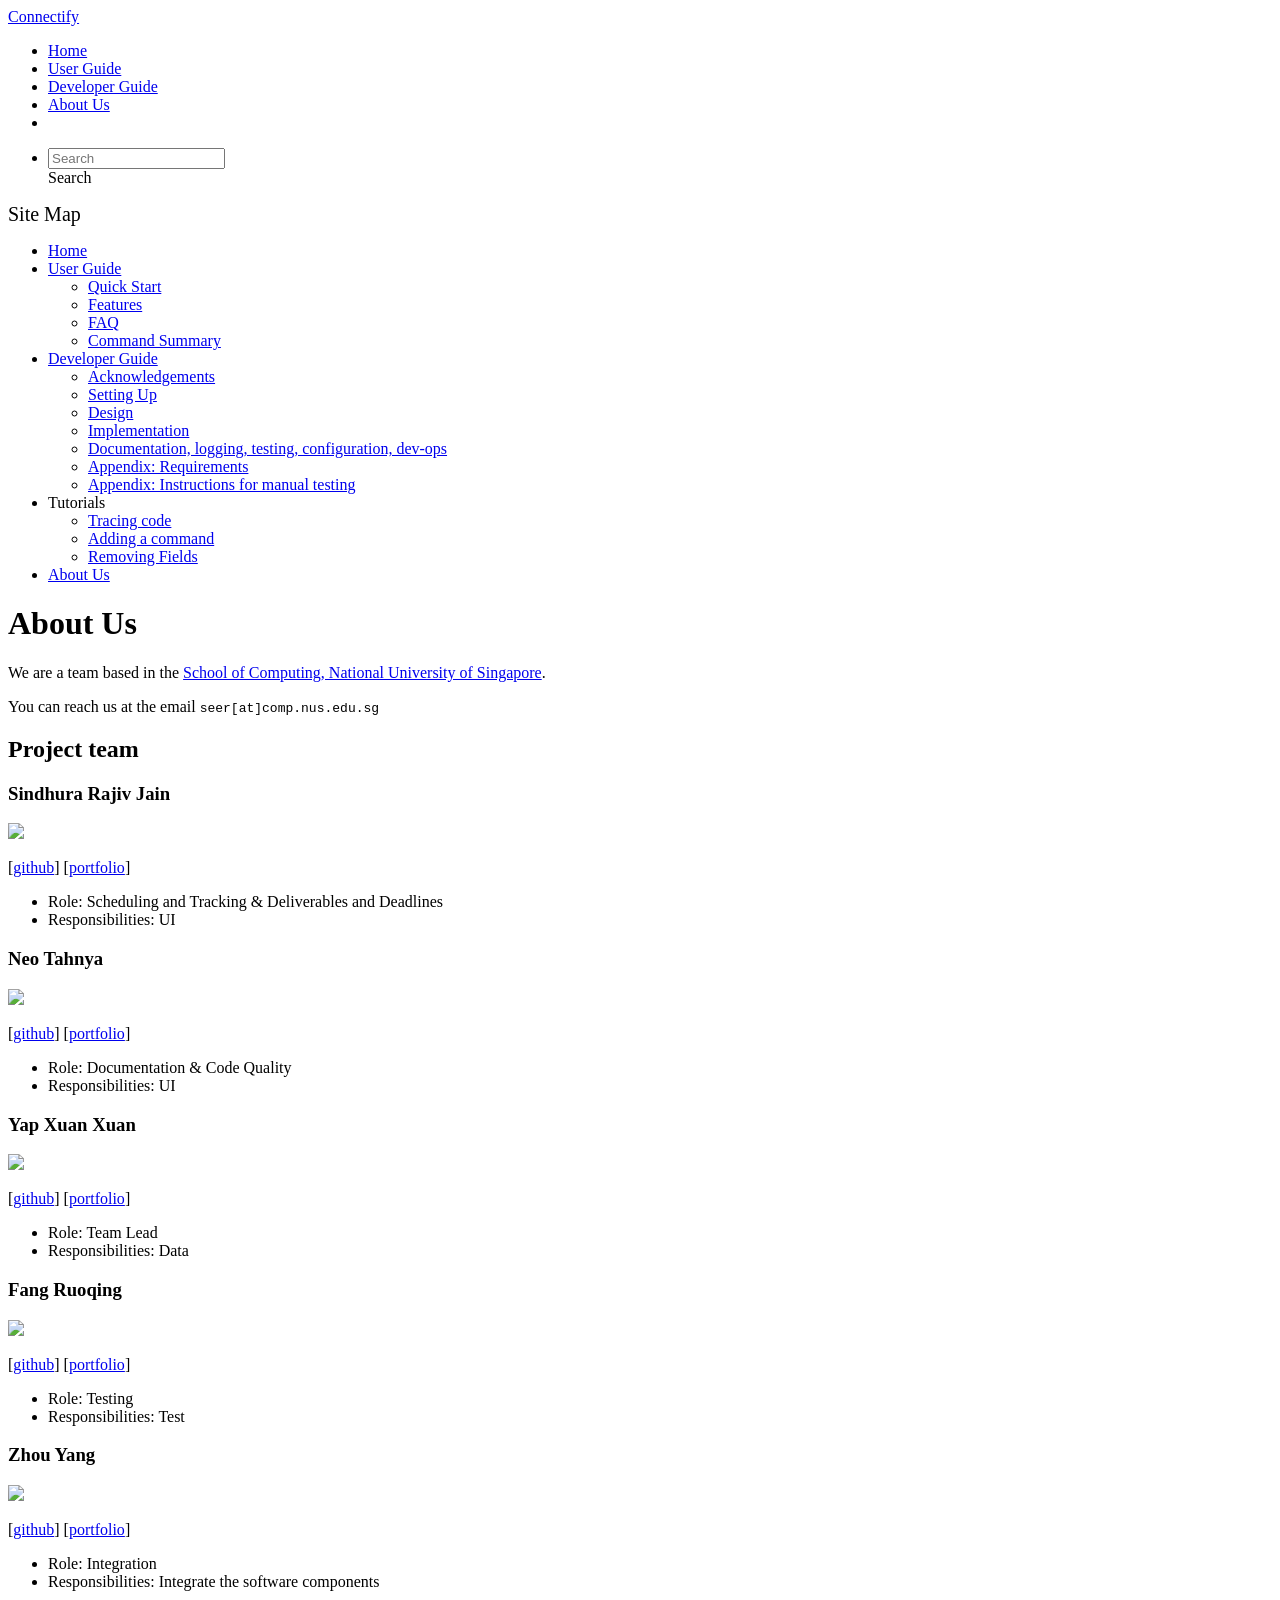
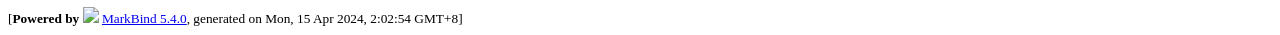
==== AboutUs.html @ b12945a5 "deploy: 70196bc10b850de12b0771fc05d3ff51d0663ec0" ====
<!DOCTYPE html>
<html>
<head>
    <meta charset="utf-8">
    <meta http-equiv="X-UA-Compatible" content="IE=edge">
    <meta name="generator" content="MarkBind 5.4.0">
    <meta name="viewport" content="width=device-width, initial-scale=1"><title>Connectify - About Us - AddressBook Level-3</title> <link rel="stylesheet" href="/tp/markbind/css/bootstrap.min.css"> <link rel="stylesheet" href="/tp/markbind/fontawesome/css/all.min.css"> <link rel="stylesheet" href="/tp/markbind/glyphicons/css/bootstrap-glyphicons.min.css"><link rel="stylesheet" href="/tp/markbind/css/codeblock-light.min.css"><link rel="stylesheet" href="/tp/markbind/css/markbind.min.css"><script src="/tp/markbind/js/polyfill.min.js"></script>
    <script src="/tp/markbind/js/vue.min.js"></script>
    <script src="/tp/markbind/js/markbind.min.js"></script>
    <script src="AboutUs.page-vue-render.js"></script><link rel="stylesheet" href="/tp/plugins/markbind-plugin-anchors/markbind-plugin-anchors.css"><link rel="stylesheet" href="/tp/plugins/markbind-plugin-tree/markbind-plugin-tree.css">
    
  <link rel="stylesheet" href="/tp/stylesheets/main.css">
<link rel="icon" href="/tp/images/SeEduLogo.png"></head>
<script>
  const baseUrl = '/tp'
</script>
<body >
<div id="app" data-server-rendered="true"><header sticky=""><div data-v-7c0fd418><nav class="navbar navbar-expand-md d-print-none navbar-dark bg-dark" data-v-7c0fd418><div class="container-fluid" data-v-7c0fd418><div class="navbar-left" data-v-7c0fd418><a href="/tp/index.html" title="Home" class="navbar-brand" data-v-7c0fd418>Connectify</a></div> <div class="navbar-default" data-v-7c0fd418><ul class="navbar-nav me-auto mt-2 mt-lg-0" data-v-7c0fd418> <li data-v-7c0fd418><a href="/tp/index.html" class="nav-link" data-v-7c0fd418>Home</a></li> <li data-v-7c0fd418><a href="/tp/UserGuide.html" class="nav-link" data-v-7c0fd418>User Guide</a></li> <li data-v-7c0fd418><a href="/tp/DeveloperGuide.html" class="nav-link" data-v-7c0fd418>Developer Guide</a></li> <li data-v-7c0fd418><a href="/tp/AboutUs.html" class="nav-link" data-v-7c0fd418>About Us</a></li> <li data-v-7c0fd418><a href="https://github.com/se-edu/addressbook-level3" target="_blank" class="nav-link" data-v-7c0fd418><span data-v-7c0fd418><span aria-hidden="true" class="fab fa-github" data-v-7c0fd418></span></span></a></li></ul></div> <ul class="navbar-nav navbar-right" data-v-7c0fd418><li data-v-7c0fd418><form class="navbar-form" data-v-7c0fd418><div class="dropdown" style="position:relative;" data-v-cea1a814><input data-bs-toggle="dropdown" type="text" placeholder="Search" autocomplete="off" value="" class="form-control" data-v-cea1a814> <div class="form-control placeholder-div-hidden" data-v-cea1a814>
      Search
    </div> <ul class="dropdown-menu search-dropdown-menu d-none dropdown-menu-end" data-v-cea1a814></ul></div></form></li></ul></div></nav> <div class="lower-navbar-container" style="display:none;" data-v-7c0fd418><!----> <!----></div></div></header> <div id="flex-body"><nav id="site-nav" data-v-e6005420><div class="site-nav-top" data-v-e6005420><div class="fw-bold mb-2" style="font-size:1.25rem;" data-v-e6005420>Site Map</div></div> <div class="nav-component slim-scroll" data-v-e6005420><div class="site-nav-root"><ul class="site-nav-list site-nav-list-root" data-v-e6005420><li data-v-e6005420><div onclick="handleSiteNavClick(this)" class="site-nav-default-list-item site-nav-list-item-0" data-v-e6005420><a href="/tp/index.html" data-v-e6005420>Home</a></div></li> <li data-v-e6005420><div onclick="handleSiteNavClick(this)" class="site-nav-default-list-item site-nav-list-item-0" data-v-e6005420><a href="/tp/UserGuide.html" data-v-e6005420>User Guide</a> <div class="site-nav-dropdown-btn-container" data-v-e6005420><i onclick="handleSiteNavClick(this.parentNode.parentNode, false); event.stopPropagation();" class="site-nav-dropdown-btn-icon site-nav-rotate-icon" data-v-e6005420><span aria-hidden="true" class="glyphicon glyphicon-menu-down" data-v-e6005420></span></i></div></div><ul class="site-nav-dropdown-container site-nav-dropdown-container-open site-nav-list" data-v-e6005420><li data-v-e6005420><div onclick="handleSiteNavClick(this)" class="site-nav-default-list-item site-nav-list-item-1" data-v-e6005420><a href="/tp/UserGuide.html#quick-start" data-v-e6005420>Quick Start</a></div></li> <li data-v-e6005420><div onclick="handleSiteNavClick(this)" class="site-nav-default-list-item site-nav-list-item-1" data-v-e6005420><a href="/tp/UserGuide.html#features" data-v-e6005420>Features</a></div></li> <li data-v-e6005420><div onclick="handleSiteNavClick(this)" class="site-nav-default-list-item site-nav-list-item-1" data-v-e6005420><a href="/tp/UserGuide.html#faq" data-v-e6005420>FAQ</a></div></li> <li data-v-e6005420><div onclick="handleSiteNavClick(this)" class="site-nav-default-list-item site-nav-list-item-1" data-v-e6005420><a href="/tp/UserGuide.html#faq" data-v-e6005420>Command Summary</a></div></li></ul></li> <li data-v-e6005420><div onclick="handleSiteNavClick(this)" class="site-nav-default-list-item site-nav-list-item-0" data-v-e6005420><a href="/tp/DeveloperGuide.html" data-v-e6005420>Developer Guide</a> <div class="site-nav-dropdown-btn-container" data-v-e6005420><i onclick="handleSiteNavClick(this.parentNode.parentNode, false); event.stopPropagation();" class="site-nav-dropdown-btn-icon site-nav-rotate-icon" data-v-e6005420><span aria-hidden="true" class="glyphicon glyphicon-menu-down" data-v-e6005420></span></i></div></div><ul class="site-nav-dropdown-container site-nav-dropdown-container-open site-nav-list" data-v-e6005420><li data-v-e6005420><div onclick="handleSiteNavClick(this)" class="site-nav-default-list-item site-nav-list-item-1" data-v-e6005420><a href="/tp/DeveloperGuide.html#acknowledgements" data-v-e6005420>Acknowledgements</a></div></li> <li data-v-e6005420><div onclick="handleSiteNavClick(this)" class="site-nav-default-list-item site-nav-list-item-1" data-v-e6005420><a href="/tp/DeveloperGuide.html#setting-up-getting-started" data-v-e6005420>Setting Up</a></div></li> <li data-v-e6005420><div onclick="handleSiteNavClick(this)" class="site-nav-default-list-item site-nav-list-item-1" data-v-e6005420><a href="/tp/DeveloperGuide.html#design" data-v-e6005420>Design</a></div></li> <li data-v-e6005420><div onclick="handleSiteNavClick(this)" class="site-nav-default-list-item site-nav-list-item-1" data-v-e6005420><a href="/tp/DeveloperGuide.html#implementation" data-v-e6005420>Implementation</a></div></li> <li data-v-e6005420><div onclick="handleSiteNavClick(this)" class="site-nav-default-list-item site-nav-list-item-1" data-v-e6005420><a href="/tp/DeveloperGuide.html#documentation-logging-testing-configuration-dev-ops" data-v-e6005420>Documentation, logging, testing, configuration, dev-ops</a></div></li> <li data-v-e6005420><div onclick="handleSiteNavClick(this)" class="site-nav-default-list-item site-nav-list-item-1" data-v-e6005420><a href="/tp/DeveloperGuide.html#appendix-requirements" data-v-e6005420>Appendix: Requirements</a></div></li> <li data-v-e6005420><div onclick="handleSiteNavClick(this)" class="site-nav-default-list-item site-nav-list-item-1" data-v-e6005420><a href="/tp/DeveloperGuide.html#appendix-instructions-for-manual-testing" data-v-e6005420>Appendix: Instructions for manual testing</a></div></li></ul></li> <li data-v-e6005420><div onclick="handleSiteNavClick(this)" class="site-nav-default-list-item site-nav-list-item-0" data-v-e6005420>Tutorials

<div class="site-nav-dropdown-btn-container" data-v-e6005420><i onclick="handleSiteNavClick(this.parentNode.parentNode, false); event.stopPropagation();" class="site-nav-dropdown-btn-icon" data-v-e6005420><span aria-hidden="true" class="glyphicon glyphicon-menu-down" data-v-e6005420></span></i></div></div><ul class="site-nav-dropdown-container site-nav-list" data-v-e6005420><li data-v-e6005420><div onclick="handleSiteNavClick(this)" class="site-nav-default-list-item site-nav-list-item-1" data-v-e6005420><a href="/tp/tutorials/TracingCode.html" data-v-e6005420>Tracing code</a></div></li> <li data-v-e6005420><div onclick="handleSiteNavClick(this)" class="site-nav-default-list-item site-nav-list-item-1" data-v-e6005420><a href="/tp/tutorials/AddRemark.html" data-v-e6005420>Adding a command</a></div></li> <li data-v-e6005420><div onclick="handleSiteNavClick(this)" class="site-nav-default-list-item site-nav-list-item-1" data-v-e6005420><a href="/tp/tutorials/RemovingFields.html" data-v-e6005420>Removing Fields</a></div></li></ul></li> <li data-v-e6005420><div onclick="handleSiteNavClick(this)" class="site-nav-default-list-item site-nav-list-item-0" data-v-e6005420><a href="/tp/AboutUs.html" data-v-e6005420>About Us</a></div></li> <!----></ul></div></div> <!----></nav> <div id="content-wrapper"><h1 id="about-us">About Us<a href="#about-us" onclick="event.stopPropagation()" class="fa fa-anchor"></a></h1> <p>We are a team based in the <a href="http://www.comp.nus.edu.sg">School of Computing, National University of Singapore</a>.</p> <p>You can reach us at the email <code class="hljs inline no-lang">seer[at]comp.nus.edu.sg</code></p> <h2 id="project-team">Project team<a href="#project-team" onclick="event.stopPropagation()" class="fa fa-anchor"></a></h2> <h3 id="sindhura-rajiv-jain">Sindhura Rajiv Jain<a href="#sindhura-rajiv-jain" onclick="event.stopPropagation()" class="fa fa-anchor"></a></h3> <img src="/tp/images/sindhurajain.png" width="200px"> <p>[<a href="https://github.com/sindhurajain">github</a>]
[<a href="/tp/team/johndoe.html">portfolio</a>]</p> <ul><li>Role: Scheduling and Tracking &amp; Deliverables and Deadlines</li> <li>Responsibilities: UI</li></ul> <h3 id="neo-tahnya">Neo Tahnya<a href="#neo-tahnya" onclick="event.stopPropagation()" class="fa fa-anchor"></a></h3> <img src="/tp/images/tahnya.png" width="200px"> <p>[<a href="http://github.com/tahnya">github</a>]
[<a href="/tp/team/johndoe.html">portfolio</a>]</p> <ul><li>Role: Documentation &amp; Code Quality</li> <li>Responsibilities: UI</li></ul> <h3 id="yap-xuan-xuan">Yap Xuan Xuan<a href="#yap-xuan-xuan" onclick="event.stopPropagation()" class="fa fa-anchor"></a></h3> <img src="/tp/images/yapxuanxuan.png" width="200px"> <p>[<a href="http://github.com/yapxuanxuan">github</a>] [<a href="/tp/team/johndoe.html">portfolio</a>]</p> <ul><li>Role: Team Lead</li> <li>Responsibilities: Data</li></ul> <h3 id="fang-ruoqing">Fang Ruoqing<a href="#fang-ruoqing" onclick="event.stopPropagation()" class="fa fa-anchor"></a></h3> <img src="/tp/images/fangruoqing.png" width="200px"> <p>[<a href="http://github.com/FangRuoqing">github</a>]
[<a href="/tp/team/johndoe.html">portfolio</a>]</p> <ul><li>Role: Testing</li> <li>Responsibilities: Test</li></ul> <h3 id="zhou-yang">Zhou Yang<a href="#zhou-yang" onclick="event.stopPropagation()" class="fa fa-anchor"></a></h3> <img src="/tp/images/samuelzero1.png" width="200px"> <p>[<a href="http://github.com/SamuelZero1">github</a>] [<a href="/tp/team/johndoe.html">portfolio</a>]</p> <ul><li>Role: Integration</li> <li>Responsibilities: Integrate the software components</li></ul></div> <nav id="page-nav" data-v-e6005420><div class="nav-component slim-scroll" data-v-e6005420></div> <!----></nav> <div aria-hidden="true" class="scroll-top-button fa-lg d-print-none" style="display:none;bottom:2%;right:2%;position:fixed;"><i class="fas fa-arrow-circle-up"></i></div></div> <footer><div class="text-center"><small>[<span><strong>Powered by</strong></span> <img src="https://markbind.org/favicon.ico" width="30"> <a href="https://markbind.org/">MarkBind 5.4.0</a>, generated on Mon, 15 Apr 2024, 2:02:54 GMT+8]</small></div></footer></div>
</body><script src="/tp/markbind/js/bootstrap-utility.min.js"></script>
<script>
  MarkBind.setupWithSearch()
</script>
</html>
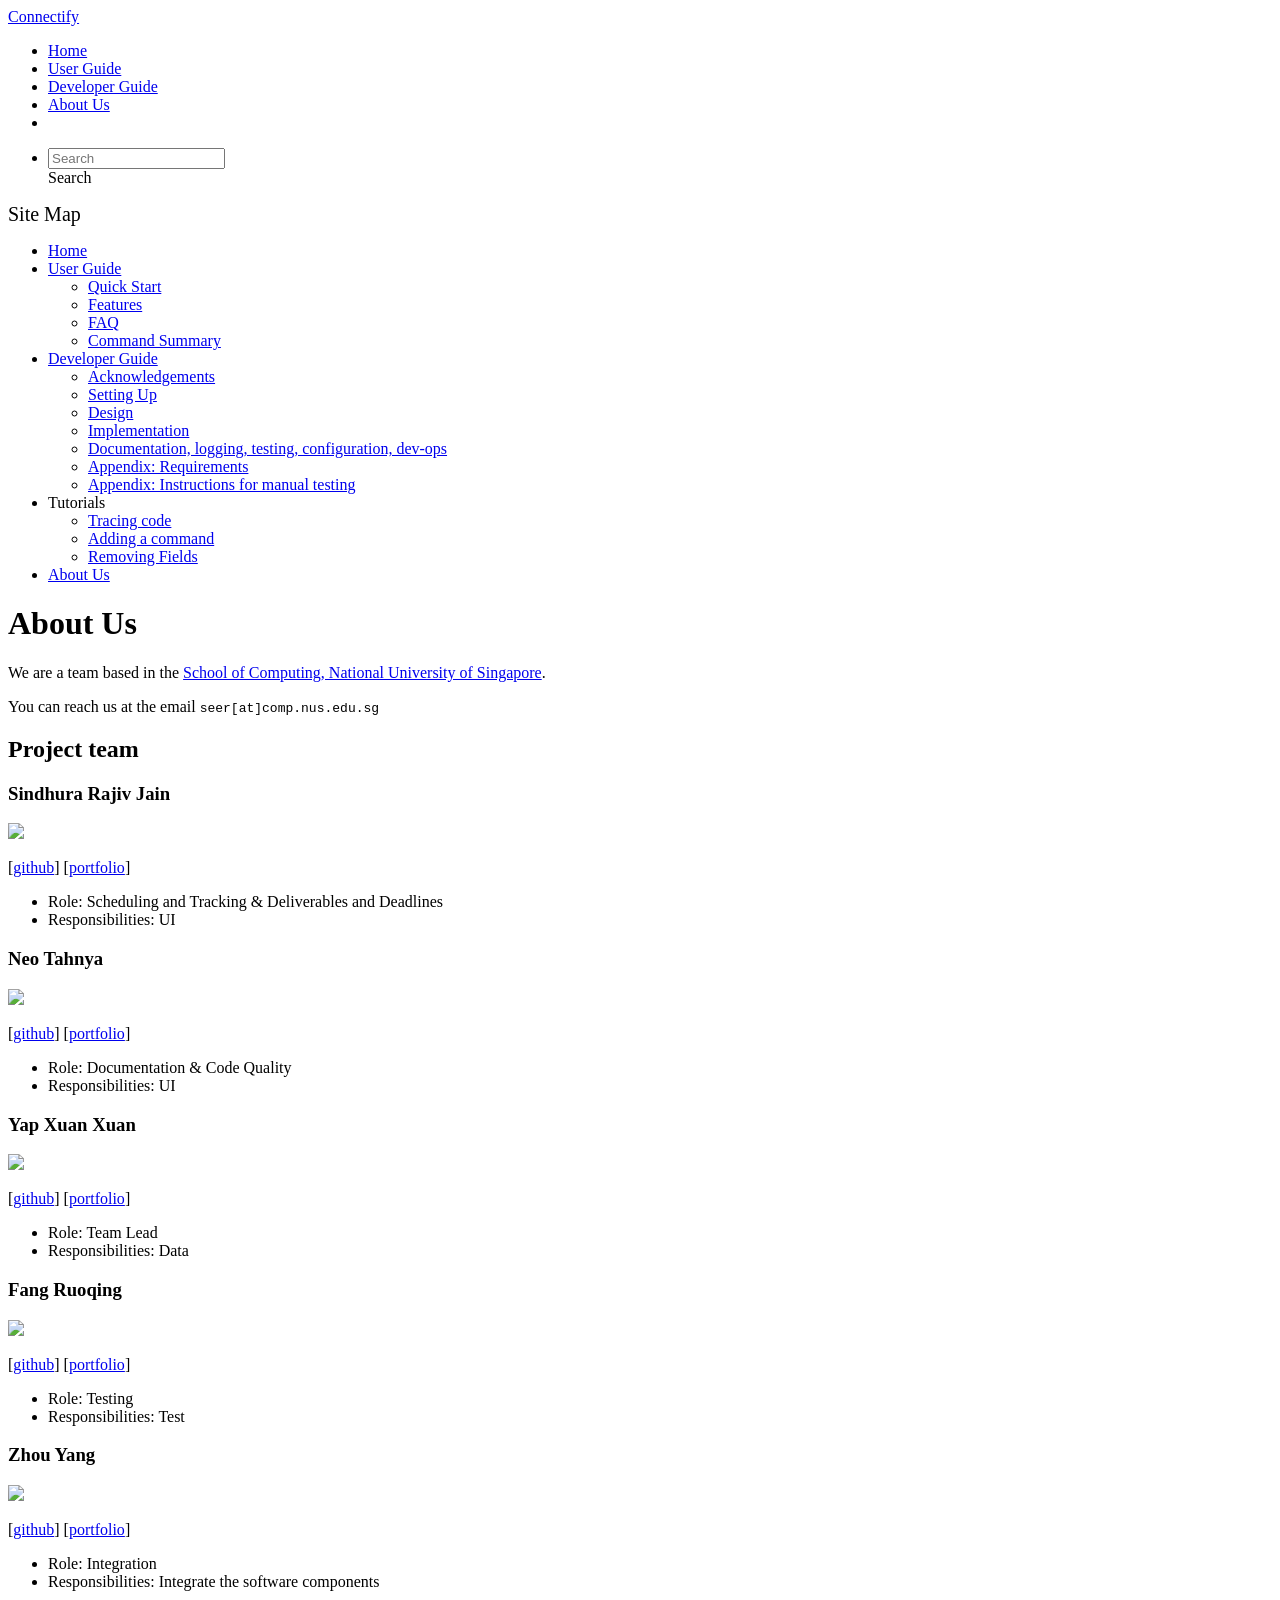
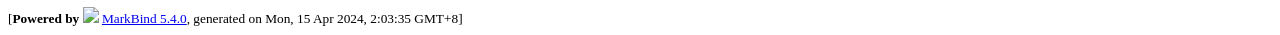
==== commit e406cae9: "deploy: 815b51ae6add7a57e647318a95e4de20f2c6bbc6" ====
--- a/AboutUs.html
+++ b/AboutUs.html
@@ -22,7 +22,7 @@
 <div class="site-nav-dropdown-btn-container" data-v-e6005420><i onclick="handleSiteNavClick(this.parentNode.parentNode, false); event.stopPropagation();" class="site-nav-dropdown-btn-icon" data-v-e6005420><span aria-hidden="true" class="glyphicon glyphicon-menu-down" data-v-e6005420></span></i></div></div><ul class="site-nav-dropdown-container site-nav-list" data-v-e6005420><li data-v-e6005420><div onclick="handleSiteNavClick(this)" class="site-nav-default-list-item site-nav-list-item-1" data-v-e6005420><a href="/tp/tutorials/TracingCode.html" data-v-e6005420>Tracing code</a></div></li> <li data-v-e6005420><div onclick="handleSiteNavClick(this)" class="site-nav-default-list-item site-nav-list-item-1" data-v-e6005420><a href="/tp/tutorials/AddRemark.html" data-v-e6005420>Adding a command</a></div></li> <li data-v-e6005420><div onclick="handleSiteNavClick(this)" class="site-nav-default-list-item site-nav-list-item-1" data-v-e6005420><a href="/tp/tutorials/RemovingFields.html" data-v-e6005420>Removing Fields</a></div></li></ul></li> <li data-v-e6005420><div onclick="handleSiteNavClick(this)" class="site-nav-default-list-item site-nav-list-item-0" data-v-e6005420><a href="/tp/AboutUs.html" data-v-e6005420>About Us</a></div></li> <!----></ul></div></div> <!----></nav> <div id="content-wrapper"><h1 id="about-us">About Us<a href="#about-us" onclick="event.stopPropagation()" class="fa fa-anchor"></a></h1> <p>We are a team based in the <a href="http://www.comp.nus.edu.sg">School of Computing, National University of Singapore</a>.</p> <p>You can reach us at the email <code class="hljs inline no-lang">seer[at]comp.nus.edu.sg</code></p> <h2 id="project-team">Project team<a href="#project-team" onclick="event.stopPropagation()" class="fa fa-anchor"></a></h2> <h3 id="sindhura-rajiv-jain">Sindhura Rajiv Jain<a href="#sindhura-rajiv-jain" onclick="event.stopPropagation()" class="fa fa-anchor"></a></h3> <img src="/tp/images/sindhurajain.png" width="200px"> <p>[<a href="https://github.com/sindhurajain">github</a>]
 [<a href="/tp/team/johndoe.html">portfolio</a>]</p> <ul><li>Role: Scheduling and Tracking &amp; Deliverables and Deadlines</li> <li>Responsibilities: UI</li></ul> <h3 id="neo-tahnya">Neo Tahnya<a href="#neo-tahnya" onclick="event.stopPropagation()" class="fa fa-anchor"></a></h3> <img src="/tp/images/tahnya.png" width="200px"> <p>[<a href="http://github.com/tahnya">github</a>]
 [<a href="/tp/team/johndoe.html">portfolio</a>]</p> <ul><li>Role: Documentation &amp; Code Quality</li> <li>Responsibilities: UI</li></ul> <h3 id="yap-xuan-xuan">Yap Xuan Xuan<a href="#yap-xuan-xuan" onclick="event.stopPropagation()" class="fa fa-anchor"></a></h3> <img src="/tp/images/yapxuanxuan.png" width="200px"> <p>[<a href="http://github.com/yapxuanxuan">github</a>] [<a href="/tp/team/johndoe.html">portfolio</a>]</p> <ul><li>Role: Team Lead</li> <li>Responsibilities: Data</li></ul> <h3 id="fang-ruoqing">Fang Ruoqing<a href="#fang-ruoqing" onclick="event.stopPropagation()" class="fa fa-anchor"></a></h3> <img src="/tp/images/fangruoqing.png" width="200px"> <p>[<a href="http://github.com/FangRuoqing">github</a>]
-[<a href="/tp/team/johndoe.html">portfolio</a>]</p> <ul><li>Role: Testing</li> <li>Responsibilities: Test</li></ul> <h3 id="zhou-yang">Zhou Yang<a href="#zhou-yang" onclick="event.stopPropagation()" class="fa fa-anchor"></a></h3> <img src="/tp/images/samuelzero1.png" width="200px"> <p>[<a href="http://github.com/SamuelZero1">github</a>] [<a href="/tp/team/johndoe.html">portfolio</a>]</p> <ul><li>Role: Integration</li> <li>Responsibilities: Integrate the software components</li></ul></div> <nav id="page-nav" data-v-e6005420><div class="nav-component slim-scroll" data-v-e6005420></div> <!----></nav> <div aria-hidden="true" class="scroll-top-button fa-lg d-print-none" style="display:none;bottom:2%;right:2%;position:fixed;"><i class="fas fa-arrow-circle-up"></i></div></div> <footer><div class="text-center"><small>[<span><strong>Powered by</strong></span> <img src="https://markbind.org/favicon.ico" width="30"> <a href="https://markbind.org/">MarkBind 5.4.0</a>, generated on Mon, 15 Apr 2024, 2:02:54 GMT+8]</small></div></footer></div>
+[<a href="/tp/team/johndoe.html">portfolio</a>]</p> <ul><li>Role: Testing</li> <li>Responsibilities: Test</li></ul> <h3 id="zhou-yang">Zhou Yang<a href="#zhou-yang" onclick="event.stopPropagation()" class="fa fa-anchor"></a></h3> <img src="/tp/images/samuelzero1.png" width="200px"> <p>[<a href="http://github.com/SamuelZero1">github</a>] [<a href="/tp/team/johndoe.html">portfolio</a>]</p> <ul><li>Role: Integration</li> <li>Responsibilities: Integrate the software components</li></ul></div> <nav id="page-nav" data-v-e6005420><div class="nav-component slim-scroll" data-v-e6005420></div> <!----></nav> <div aria-hidden="true" class="scroll-top-button fa-lg d-print-none" style="display:none;bottom:2%;right:2%;position:fixed;"><i class="fas fa-arrow-circle-up"></i></div></div> <footer><div class="text-center"><small>[<span><strong>Powered by</strong></span> <img src="https://markbind.org/favicon.ico" width="30"> <a href="https://markbind.org/">MarkBind 5.4.0</a>, generated on Mon, 15 Apr 2024, 2:03:35 GMT+8]</small></div></footer></div>
 </body><script src="/tp/markbind/js/bootstrap-utility.min.js"></script>
 <script>
   MarkBind.setupWithSearch()
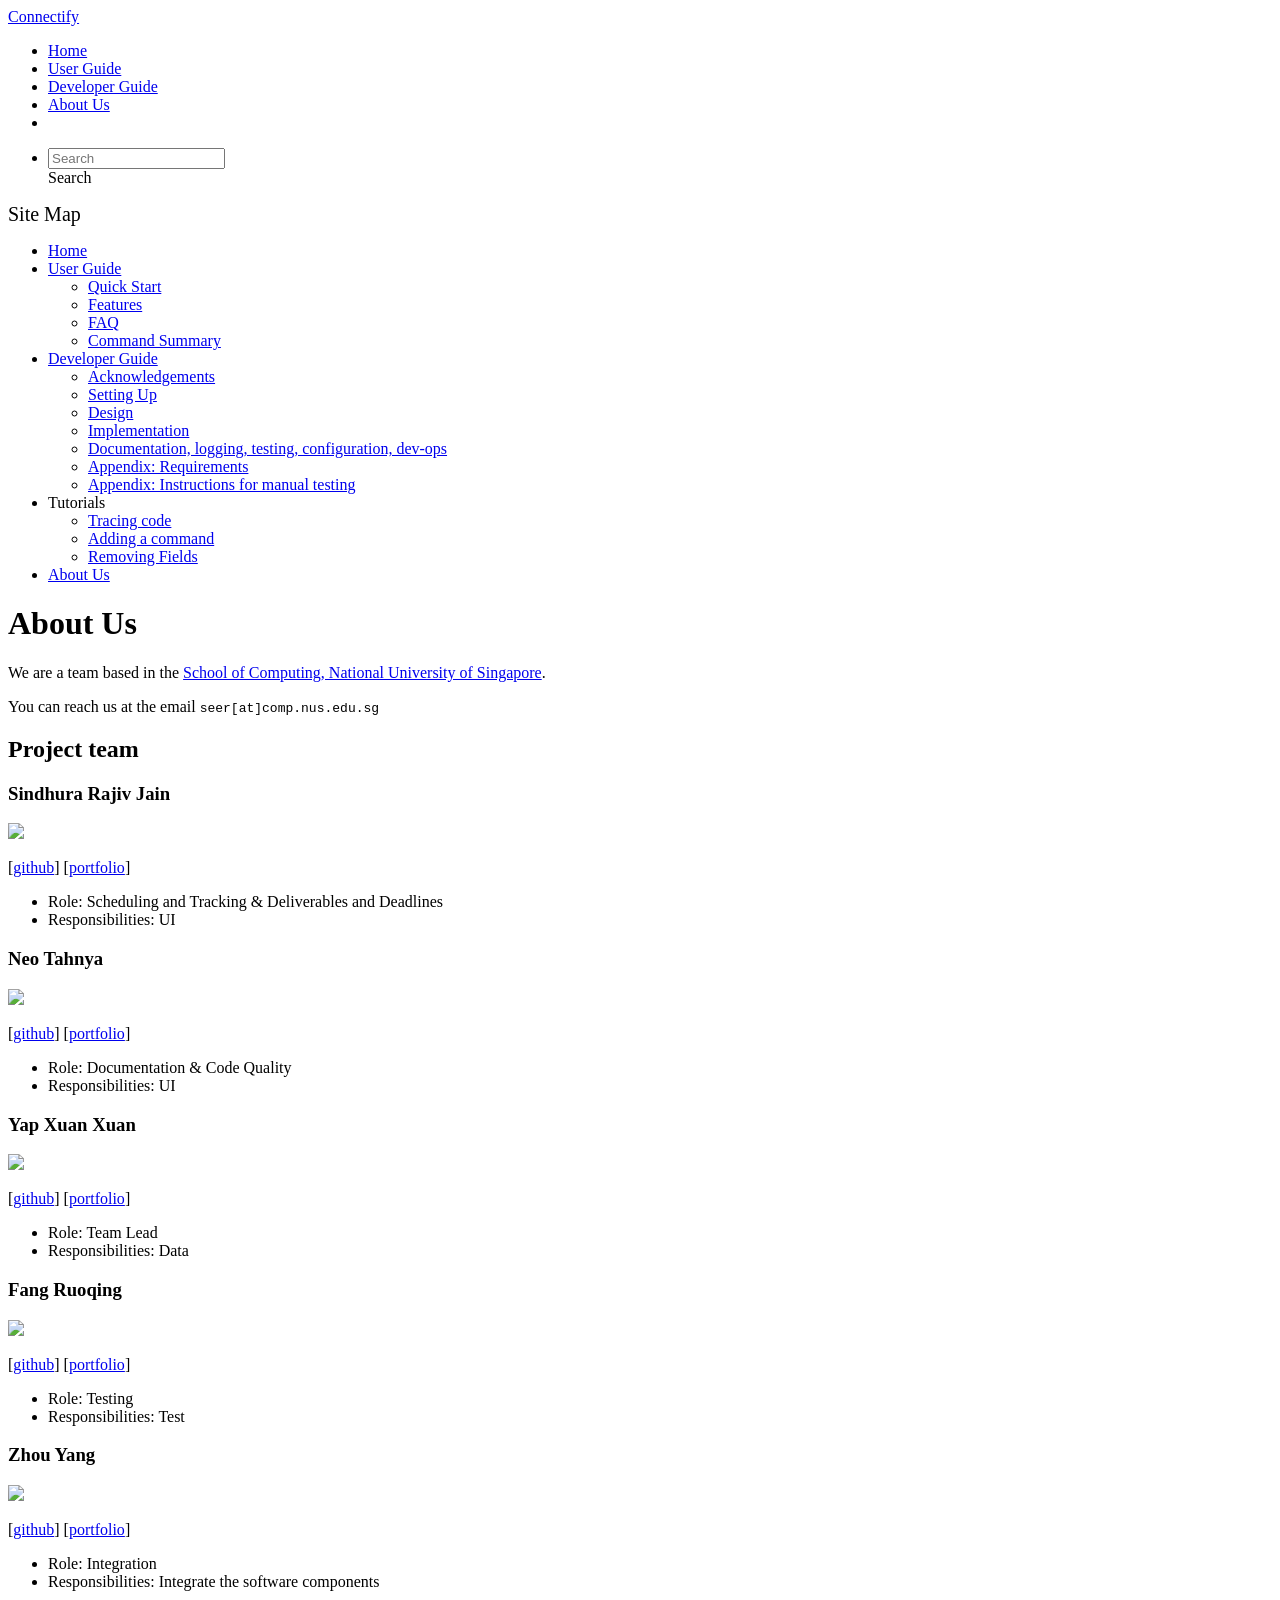
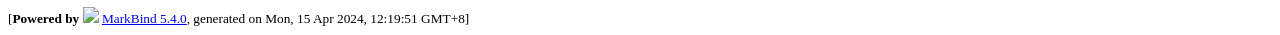
==== commit c62b3e98: "deploy: ab642809ec2319f31468fc56a4e9cc92df2526d7" ====
--- a/AboutUs.html
+++ b/AboutUs.html
@@ -22,7 +22,7 @@
 <div class="site-nav-dropdown-btn-container" data-v-e6005420><i onclick="handleSiteNavClick(this.parentNode.parentNode, false); event.stopPropagation();" class="site-nav-dropdown-btn-icon" data-v-e6005420><span aria-hidden="true" class="glyphicon glyphicon-menu-down" data-v-e6005420></span></i></div></div><ul class="site-nav-dropdown-container site-nav-list" data-v-e6005420><li data-v-e6005420><div onclick="handleSiteNavClick(this)" class="site-nav-default-list-item site-nav-list-item-1" data-v-e6005420><a href="/tp/tutorials/TracingCode.html" data-v-e6005420>Tracing code</a></div></li> <li data-v-e6005420><div onclick="handleSiteNavClick(this)" class="site-nav-default-list-item site-nav-list-item-1" data-v-e6005420><a href="/tp/tutorials/AddRemark.html" data-v-e6005420>Adding a command</a></div></li> <li data-v-e6005420><div onclick="handleSiteNavClick(this)" class="site-nav-default-list-item site-nav-list-item-1" data-v-e6005420><a href="/tp/tutorials/RemovingFields.html" data-v-e6005420>Removing Fields</a></div></li></ul></li> <li data-v-e6005420><div onclick="handleSiteNavClick(this)" class="site-nav-default-list-item site-nav-list-item-0" data-v-e6005420><a href="/tp/AboutUs.html" data-v-e6005420>About Us</a></div></li> <!----></ul></div></div> <!----></nav> <div id="content-wrapper"><h1 id="about-us">About Us<a href="#about-us" onclick="event.stopPropagation()" class="fa fa-anchor"></a></h1> <p>We are a team based in the <a href="http://www.comp.nus.edu.sg">School of Computing, National University of Singapore</a>.</p> <p>You can reach us at the email <code class="hljs inline no-lang">seer[at]comp.nus.edu.sg</code></p> <h2 id="project-team">Project team<a href="#project-team" onclick="event.stopPropagation()" class="fa fa-anchor"></a></h2> <h3 id="sindhura-rajiv-jain">Sindhura Rajiv Jain<a href="#sindhura-rajiv-jain" onclick="event.stopPropagation()" class="fa fa-anchor"></a></h3> <img src="/tp/images/sindhurajain.png" width="200px"> <p>[<a href="https://github.com/sindhurajain">github</a>]
 [<a href="/tp/team/johndoe.html">portfolio</a>]</p> <ul><li>Role: Scheduling and Tracking &amp; Deliverables and Deadlines</li> <li>Responsibilities: UI</li></ul> <h3 id="neo-tahnya">Neo Tahnya<a href="#neo-tahnya" onclick="event.stopPropagation()" class="fa fa-anchor"></a></h3> <img src="/tp/images/tahnya.png" width="200px"> <p>[<a href="http://github.com/tahnya">github</a>]
 [<a href="/tp/team/johndoe.html">portfolio</a>]</p> <ul><li>Role: Documentation &amp; Code Quality</li> <li>Responsibilities: UI</li></ul> <h3 id="yap-xuan-xuan">Yap Xuan Xuan<a href="#yap-xuan-xuan" onclick="event.stopPropagation()" class="fa fa-anchor"></a></h3> <img src="/tp/images/yapxuanxuan.png" width="200px"> <p>[<a href="http://github.com/yapxuanxuan">github</a>] [<a href="/tp/team/johndoe.html">portfolio</a>]</p> <ul><li>Role: Team Lead</li> <li>Responsibilities: Data</li></ul> <h3 id="fang-ruoqing">Fang Ruoqing<a href="#fang-ruoqing" onclick="event.stopPropagation()" class="fa fa-anchor"></a></h3> <img src="/tp/images/fangruoqing.png" width="200px"> <p>[<a href="http://github.com/FangRuoqing">github</a>]
-[<a href="/tp/team/johndoe.html">portfolio</a>]</p> <ul><li>Role: Testing</li> <li>Responsibilities: Test</li></ul> <h3 id="zhou-yang">Zhou Yang<a href="#zhou-yang" onclick="event.stopPropagation()" class="fa fa-anchor"></a></h3> <img src="/tp/images/samuelzero1.png" width="200px"> <p>[<a href="http://github.com/SamuelZero1">github</a>] [<a href="/tp/team/johndoe.html">portfolio</a>]</p> <ul><li>Role: Integration</li> <li>Responsibilities: Integrate the software components</li></ul></div> <nav id="page-nav" data-v-e6005420><div class="nav-component slim-scroll" data-v-e6005420></div> <!----></nav> <div aria-hidden="true" class="scroll-top-button fa-lg d-print-none" style="display:none;bottom:2%;right:2%;position:fixed;"><i class="fas fa-arrow-circle-up"></i></div></div> <footer><div class="text-center"><small>[<span><strong>Powered by</strong></span> <img src="https://markbind.org/favicon.ico" width="30"> <a href="https://markbind.org/">MarkBind 5.4.0</a>, generated on Mon, 15 Apr 2024, 2:03:35 GMT+8]</small></div></footer></div>
+[<a href="/tp/team/johndoe.html">portfolio</a>]</p> <ul><li>Role: Testing</li> <li>Responsibilities: Test</li></ul> <h3 id="zhou-yang">Zhou Yang<a href="#zhou-yang" onclick="event.stopPropagation()" class="fa fa-anchor"></a></h3> <img src="/tp/images/samuelzero1.png" width="200px"> <p>[<a href="http://github.com/SamuelZero1">github</a>] [<a href="/tp/team/johndoe.html">portfolio</a>]</p> <ul><li>Role: Integration</li> <li>Responsibilities: Integrate the software components</li></ul></div> <nav id="page-nav" data-v-e6005420><div class="nav-component slim-scroll" data-v-e6005420></div> <!----></nav> <div aria-hidden="true" class="scroll-top-button fa-lg d-print-none" style="display:none;bottom:2%;right:2%;position:fixed;"><i class="fas fa-arrow-circle-up"></i></div></div> <footer><div class="text-center"><small>[<span><strong>Powered by</strong></span> <img src="https://markbind.org/favicon.ico" width="30"> <a href="https://markbind.org/">MarkBind 5.4.0</a>, generated on Mon, 15 Apr 2024, 12:19:51 GMT+8]</small></div></footer></div>
 </body><script src="/tp/markbind/js/bootstrap-utility.min.js"></script>
 <script>
   MarkBind.setupWithSearch()
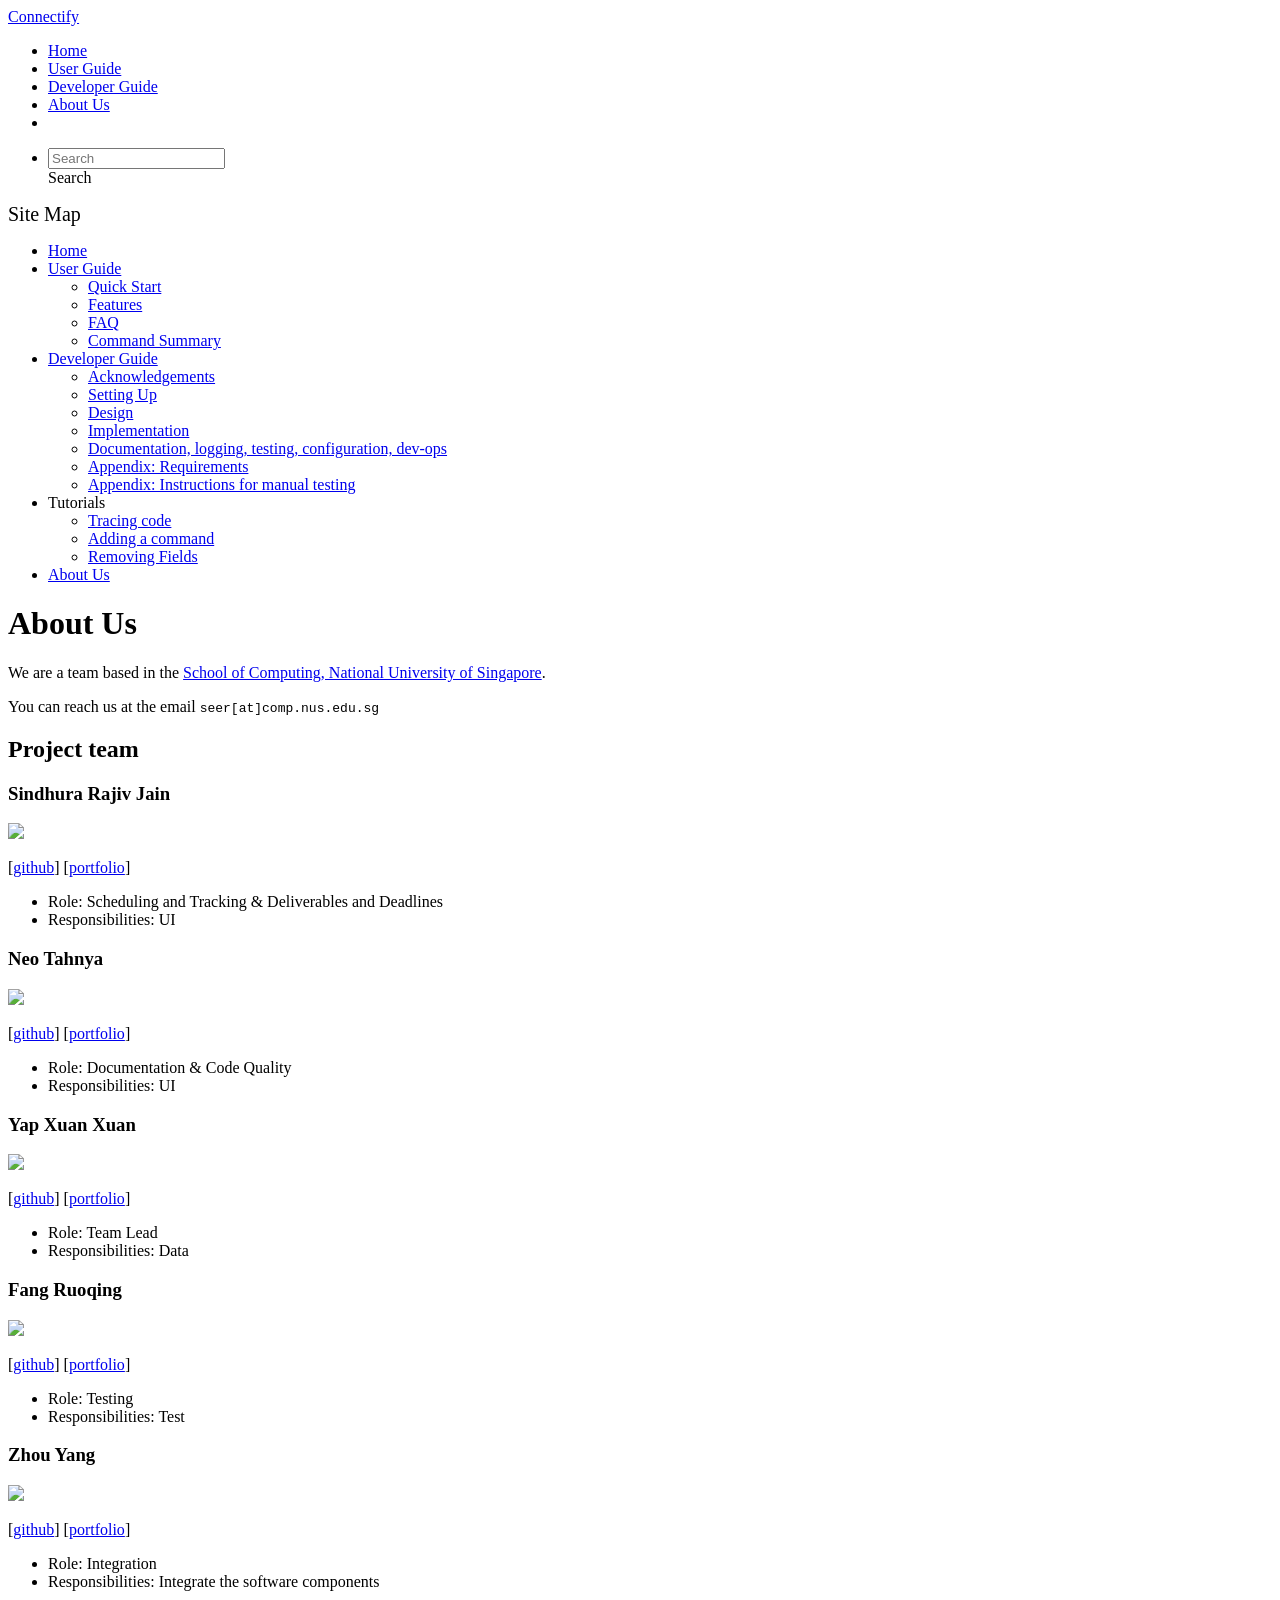
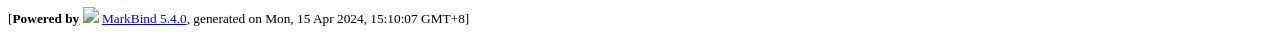
==== commit d023310f: "deploy: e4b2e3454e16f63a8354a5a97eb878680da84f14" ====
--- a/AboutUs.html
+++ b/AboutUs.html
@@ -22,7 +22,7 @@
 <div class="site-nav-dropdown-btn-container" data-v-e6005420><i onclick="handleSiteNavClick(this.parentNode.parentNode, false); event.stopPropagation();" class="site-nav-dropdown-btn-icon" data-v-e6005420><span aria-hidden="true" class="glyphicon glyphicon-menu-down" data-v-e6005420></span></i></div></div><ul class="site-nav-dropdown-container site-nav-list" data-v-e6005420><li data-v-e6005420><div onclick="handleSiteNavClick(this)" class="site-nav-default-list-item site-nav-list-item-1" data-v-e6005420><a href="/tp/tutorials/TracingCode.html" data-v-e6005420>Tracing code</a></div></li> <li data-v-e6005420><div onclick="handleSiteNavClick(this)" class="site-nav-default-list-item site-nav-list-item-1" data-v-e6005420><a href="/tp/tutorials/AddRemark.html" data-v-e6005420>Adding a command</a></div></li> <li data-v-e6005420><div onclick="handleSiteNavClick(this)" class="site-nav-default-list-item site-nav-list-item-1" data-v-e6005420><a href="/tp/tutorials/RemovingFields.html" data-v-e6005420>Removing Fields</a></div></li></ul></li> <li data-v-e6005420><div onclick="handleSiteNavClick(this)" class="site-nav-default-list-item site-nav-list-item-0" data-v-e6005420><a href="/tp/AboutUs.html" data-v-e6005420>About Us</a></div></li> <!----></ul></div></div> <!----></nav> <div id="content-wrapper"><h1 id="about-us">About Us<a href="#about-us" onclick="event.stopPropagation()" class="fa fa-anchor"></a></h1> <p>We are a team based in the <a href="http://www.comp.nus.edu.sg">School of Computing, National University of Singapore</a>.</p> <p>You can reach us at the email <code class="hljs inline no-lang">seer[at]comp.nus.edu.sg</code></p> <h2 id="project-team">Project team<a href="#project-team" onclick="event.stopPropagation()" class="fa fa-anchor"></a></h2> <h3 id="sindhura-rajiv-jain">Sindhura Rajiv Jain<a href="#sindhura-rajiv-jain" onclick="event.stopPropagation()" class="fa fa-anchor"></a></h3> <img src="/tp/images/sindhurajain.png" width="200px"> <p>[<a href="https://github.com/sindhurajain">github</a>]
 [<a href="/tp/team/johndoe.html">portfolio</a>]</p> <ul><li>Role: Scheduling and Tracking &amp; Deliverables and Deadlines</li> <li>Responsibilities: UI</li></ul> <h3 id="neo-tahnya">Neo Tahnya<a href="#neo-tahnya" onclick="event.stopPropagation()" class="fa fa-anchor"></a></h3> <img src="/tp/images/tahnya.png" width="200px"> <p>[<a href="http://github.com/tahnya">github</a>]
 [<a href="/tp/team/johndoe.html">portfolio</a>]</p> <ul><li>Role: Documentation &amp; Code Quality</li> <li>Responsibilities: UI</li></ul> <h3 id="yap-xuan-xuan">Yap Xuan Xuan<a href="#yap-xuan-xuan" onclick="event.stopPropagation()" class="fa fa-anchor"></a></h3> <img src="/tp/images/yapxuanxuan.png" width="200px"> <p>[<a href="http://github.com/yapxuanxuan">github</a>] [<a href="/tp/team/johndoe.html">portfolio</a>]</p> <ul><li>Role: Team Lead</li> <li>Responsibilities: Data</li></ul> <h3 id="fang-ruoqing">Fang Ruoqing<a href="#fang-ruoqing" onclick="event.stopPropagation()" class="fa fa-anchor"></a></h3> <img src="/tp/images/fangruoqing.png" width="200px"> <p>[<a href="http://github.com/FangRuoqing">github</a>]
-[<a href="/tp/team/johndoe.html">portfolio</a>]</p> <ul><li>Role: Testing</li> <li>Responsibilities: Test</li></ul> <h3 id="zhou-yang">Zhou Yang<a href="#zhou-yang" onclick="event.stopPropagation()" class="fa fa-anchor"></a></h3> <img src="/tp/images/samuelzero1.png" width="200px"> <p>[<a href="http://github.com/SamuelZero1">github</a>] [<a href="/tp/team/johndoe.html">portfolio</a>]</p> <ul><li>Role: Integration</li> <li>Responsibilities: Integrate the software components</li></ul></div> <nav id="page-nav" data-v-e6005420><div class="nav-component slim-scroll" data-v-e6005420></div> <!----></nav> <div aria-hidden="true" class="scroll-top-button fa-lg d-print-none" style="display:none;bottom:2%;right:2%;position:fixed;"><i class="fas fa-arrow-circle-up"></i></div></div> <footer><div class="text-center"><small>[<span><strong>Powered by</strong></span> <img src="https://markbind.org/favicon.ico" width="30"> <a href="https://markbind.org/">MarkBind 5.4.0</a>, generated on Mon, 15 Apr 2024, 12:19:51 GMT+8]</small></div></footer></div>
+[<a href="/tp/team/johndoe.html">portfolio</a>]</p> <ul><li>Role: Testing</li> <li>Responsibilities: Test</li></ul> <h3 id="zhou-yang">Zhou Yang<a href="#zhou-yang" onclick="event.stopPropagation()" class="fa fa-anchor"></a></h3> <img src="/tp/images/samuelzero1.png" width="200px"> <p>[<a href="http://github.com/SamuelZero1">github</a>] [<a href="/tp/team/johndoe.html">portfolio</a>]</p> <ul><li>Role: Integration</li> <li>Responsibilities: Integrate the software components</li></ul></div> <nav id="page-nav" data-v-e6005420><div class="nav-component slim-scroll" data-v-e6005420></div> <!----></nav> <div aria-hidden="true" class="scroll-top-button fa-lg d-print-none" style="display:none;bottom:2%;right:2%;position:fixed;"><i class="fas fa-arrow-circle-up"></i></div></div> <footer><div class="text-center"><small>[<span><strong>Powered by</strong></span> <img src="https://markbind.org/favicon.ico" width="30"> <a href="https://markbind.org/">MarkBind 5.4.0</a>, generated on Mon, 15 Apr 2024, 15:10:07 GMT+8]</small></div></footer></div>
 </body><script src="/tp/markbind/js/bootstrap-utility.min.js"></script>
 <script>
   MarkBind.setupWithSearch()
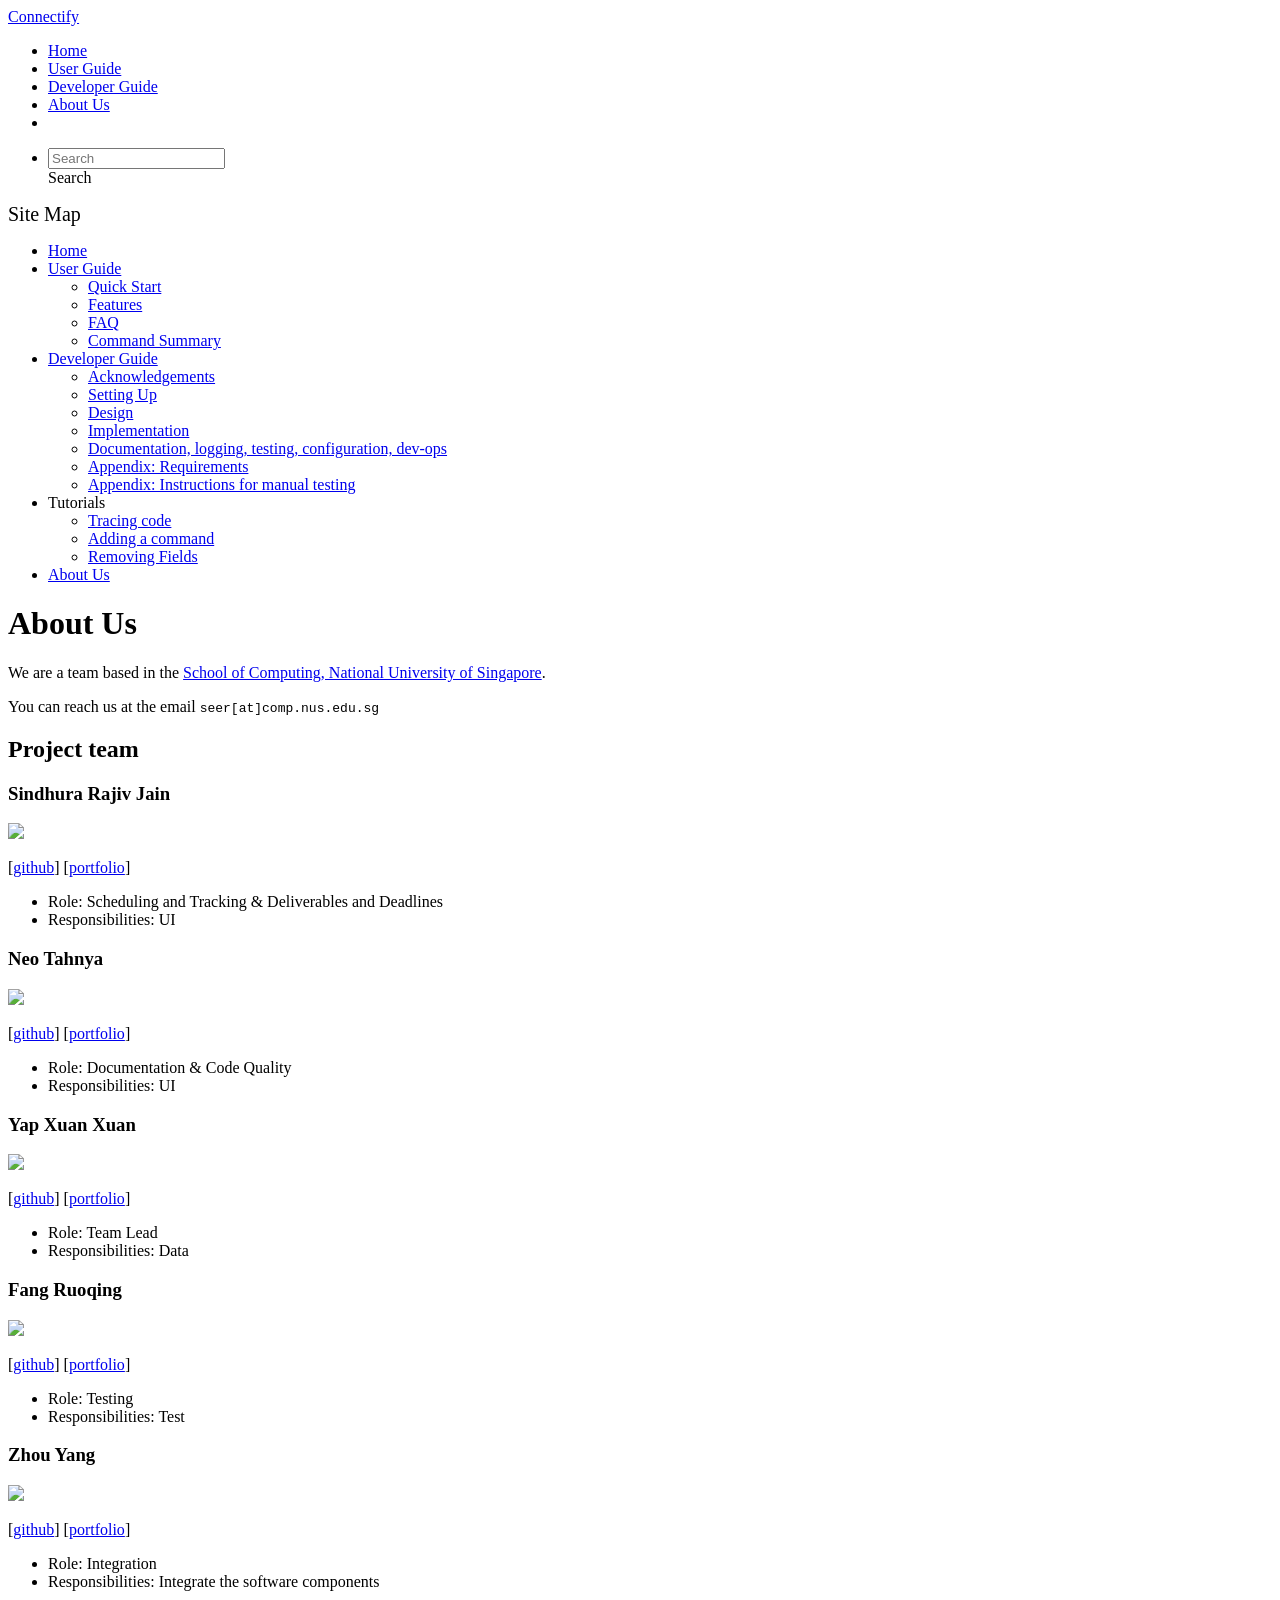
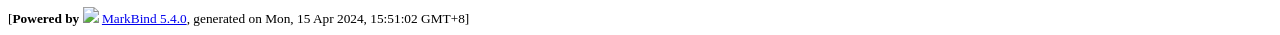
==== commit da14a837: "deploy: 1d771fa3b4e46dfe686645d016bb2bee1dcedce6" ====
--- a/AboutUs.html
+++ b/AboutUs.html
@@ -22,7 +22,7 @@
 <div class="site-nav-dropdown-btn-container" data-v-e6005420><i onclick="handleSiteNavClick(this.parentNode.parentNode, false); event.stopPropagation();" class="site-nav-dropdown-btn-icon" data-v-e6005420><span aria-hidden="true" class="glyphicon glyphicon-menu-down" data-v-e6005420></span></i></div></div><ul class="site-nav-dropdown-container site-nav-list" data-v-e6005420><li data-v-e6005420><div onclick="handleSiteNavClick(this)" class="site-nav-default-list-item site-nav-list-item-1" data-v-e6005420><a href="/tp/tutorials/TracingCode.html" data-v-e6005420>Tracing code</a></div></li> <li data-v-e6005420><div onclick="handleSiteNavClick(this)" class="site-nav-default-list-item site-nav-list-item-1" data-v-e6005420><a href="/tp/tutorials/AddRemark.html" data-v-e6005420>Adding a command</a></div></li> <li data-v-e6005420><div onclick="handleSiteNavClick(this)" class="site-nav-default-list-item site-nav-list-item-1" data-v-e6005420><a href="/tp/tutorials/RemovingFields.html" data-v-e6005420>Removing Fields</a></div></li></ul></li> <li data-v-e6005420><div onclick="handleSiteNavClick(this)" class="site-nav-default-list-item site-nav-list-item-0" data-v-e6005420><a href="/tp/AboutUs.html" data-v-e6005420>About Us</a></div></li> <!----></ul></div></div> <!----></nav> <div id="content-wrapper"><h1 id="about-us">About Us<a href="#about-us" onclick="event.stopPropagation()" class="fa fa-anchor"></a></h1> <p>We are a team based in the <a href="http://www.comp.nus.edu.sg">School of Computing, National University of Singapore</a>.</p> <p>You can reach us at the email <code class="hljs inline no-lang">seer[at]comp.nus.edu.sg</code></p> <h2 id="project-team">Project team<a href="#project-team" onclick="event.stopPropagation()" class="fa fa-anchor"></a></h2> <h3 id="sindhura-rajiv-jain">Sindhura Rajiv Jain<a href="#sindhura-rajiv-jain" onclick="event.stopPropagation()" class="fa fa-anchor"></a></h3> <img src="/tp/images/sindhurajain.png" width="200px"> <p>[<a href="https://github.com/sindhurajain">github</a>]
 [<a href="/tp/team/johndoe.html">portfolio</a>]</p> <ul><li>Role: Scheduling and Tracking &amp; Deliverables and Deadlines</li> <li>Responsibilities: UI</li></ul> <h3 id="neo-tahnya">Neo Tahnya<a href="#neo-tahnya" onclick="event.stopPropagation()" class="fa fa-anchor"></a></h3> <img src="/tp/images/tahnya.png" width="200px"> <p>[<a href="http://github.com/tahnya">github</a>]
 [<a href="/tp/team/johndoe.html">portfolio</a>]</p> <ul><li>Role: Documentation &amp; Code Quality</li> <li>Responsibilities: UI</li></ul> <h3 id="yap-xuan-xuan">Yap Xuan Xuan<a href="#yap-xuan-xuan" onclick="event.stopPropagation()" class="fa fa-anchor"></a></h3> <img src="/tp/images/yapxuanxuan.png" width="200px"> <p>[<a href="http://github.com/yapxuanxuan">github</a>] [<a href="/tp/team/johndoe.html">portfolio</a>]</p> <ul><li>Role: Team Lead</li> <li>Responsibilities: Data</li></ul> <h3 id="fang-ruoqing">Fang Ruoqing<a href="#fang-ruoqing" onclick="event.stopPropagation()" class="fa fa-anchor"></a></h3> <img src="/tp/images/fangruoqing.png" width="200px"> <p>[<a href="http://github.com/FangRuoqing">github</a>]
-[<a href="/tp/team/johndoe.html">portfolio</a>]</p> <ul><li>Role: Testing</li> <li>Responsibilities: Test</li></ul> <h3 id="zhou-yang">Zhou Yang<a href="#zhou-yang" onclick="event.stopPropagation()" class="fa fa-anchor"></a></h3> <img src="/tp/images/samuelzero1.png" width="200px"> <p>[<a href="http://github.com/SamuelZero1">github</a>] [<a href="/tp/team/johndoe.html">portfolio</a>]</p> <ul><li>Role: Integration</li> <li>Responsibilities: Integrate the software components</li></ul></div> <nav id="page-nav" data-v-e6005420><div class="nav-component slim-scroll" data-v-e6005420></div> <!----></nav> <div aria-hidden="true" class="scroll-top-button fa-lg d-print-none" style="display:none;bottom:2%;right:2%;position:fixed;"><i class="fas fa-arrow-circle-up"></i></div></div> <footer><div class="text-center"><small>[<span><strong>Powered by</strong></span> <img src="https://markbind.org/favicon.ico" width="30"> <a href="https://markbind.org/">MarkBind 5.4.0</a>, generated on Mon, 15 Apr 2024, 15:10:07 GMT+8]</small></div></footer></div>
+[<a href="/tp/team/johndoe.html">portfolio</a>]</p> <ul><li>Role: Testing</li> <li>Responsibilities: Test</li></ul> <h3 id="zhou-yang">Zhou Yang<a href="#zhou-yang" onclick="event.stopPropagation()" class="fa fa-anchor"></a></h3> <img src="/tp/images/samuelzero1.png" width="200px"> <p>[<a href="http://github.com/SamuelZero1">github</a>] [<a href="/tp/team/johndoe.html">portfolio</a>]</p> <ul><li>Role: Integration</li> <li>Responsibilities: Integrate the software components</li></ul></div> <nav id="page-nav" data-v-e6005420><div class="nav-component slim-scroll" data-v-e6005420></div> <!----></nav> <div aria-hidden="true" class="scroll-top-button fa-lg d-print-none" style="display:none;bottom:2%;right:2%;position:fixed;"><i class="fas fa-arrow-circle-up"></i></div></div> <footer><div class="text-center"><small>[<span><strong>Powered by</strong></span> <img src="https://markbind.org/favicon.ico" width="30"> <a href="https://markbind.org/">MarkBind 5.4.0</a>, generated on Mon, 15 Apr 2024, 15:51:02 GMT+8]</small></div></footer></div>
 </body><script src="/tp/markbind/js/bootstrap-utility.min.js"></script>
 <script>
   MarkBind.setupWithSearch()
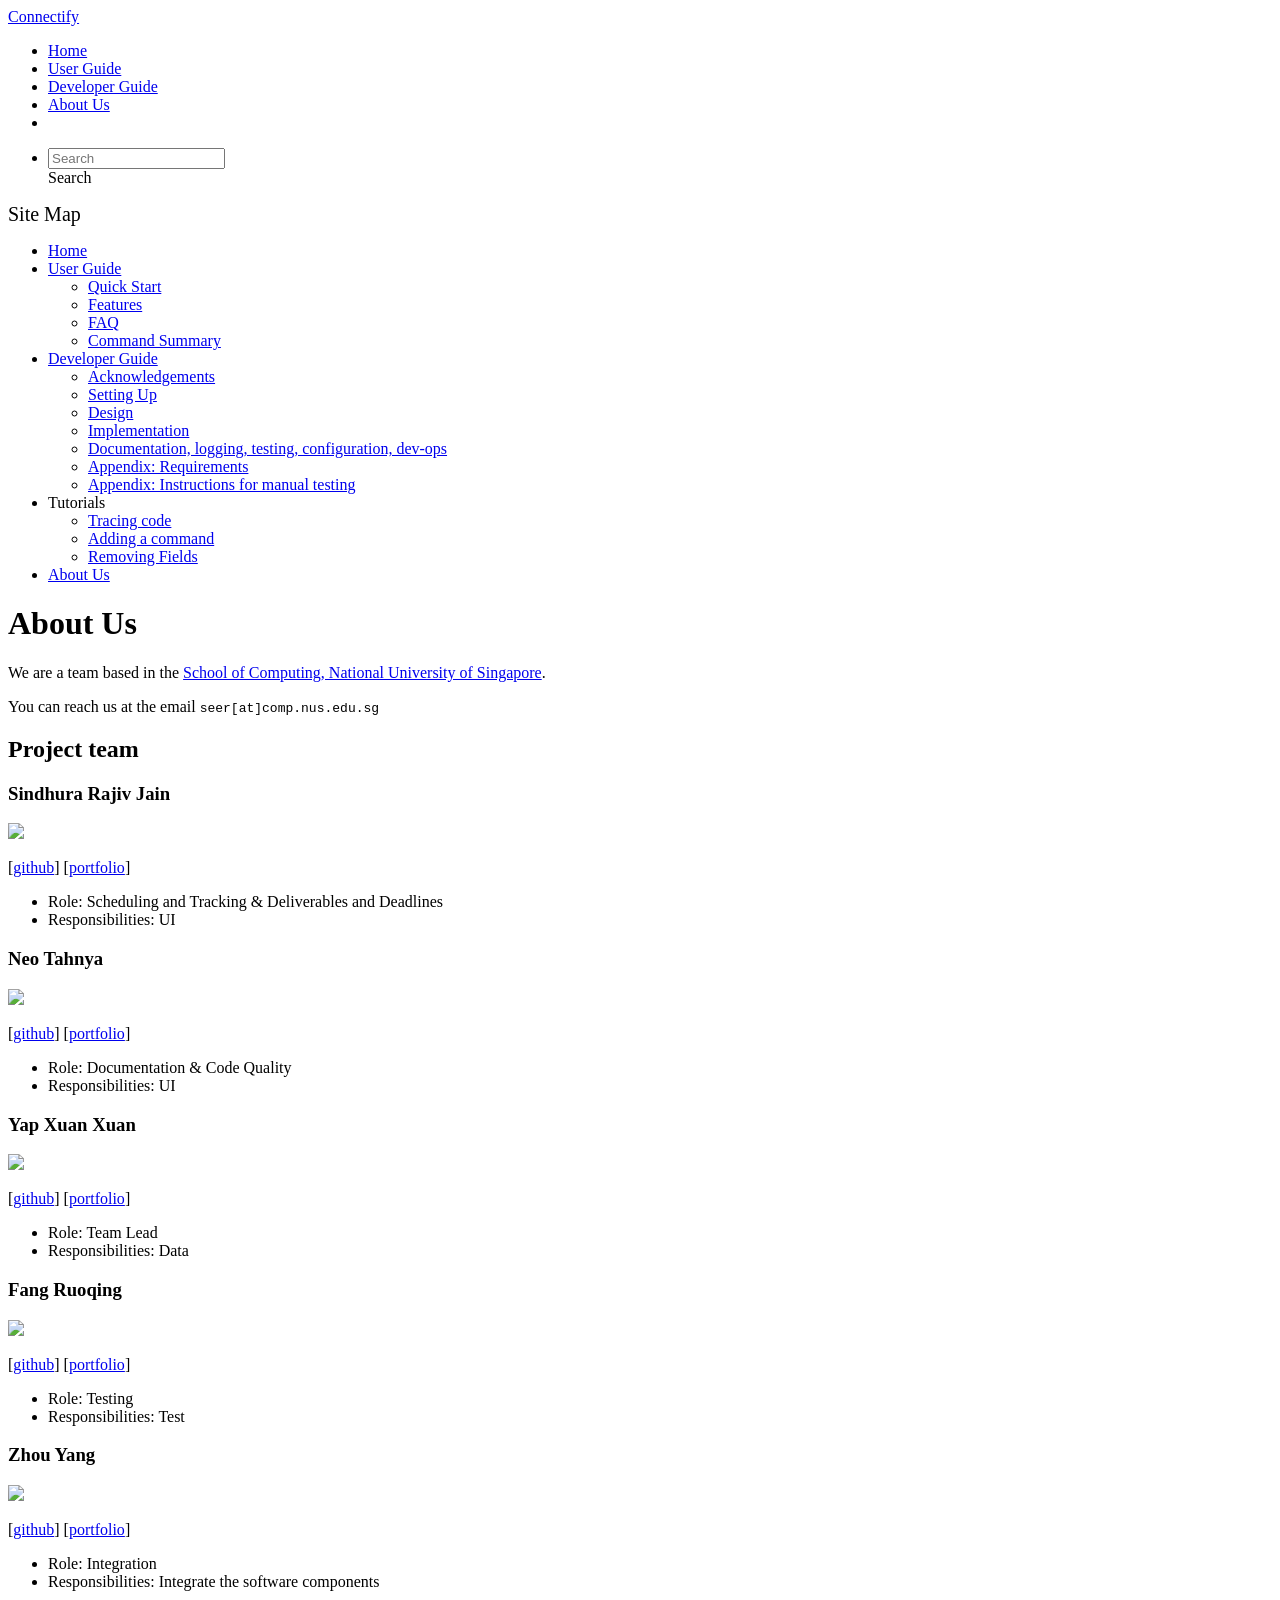
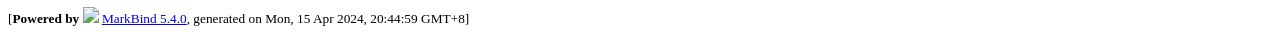
==== commit eea5c339: "deploy: 92b0137783298fe9b89a058cc2fa23512d5da0bf" ====
--- a/AboutUs.html
+++ b/AboutUs.html
@@ -22,7 +22,7 @@
 <div class="site-nav-dropdown-btn-container" data-v-e6005420><i onclick="handleSiteNavClick(this.parentNode.parentNode, false); event.stopPropagation();" class="site-nav-dropdown-btn-icon" data-v-e6005420><span aria-hidden="true" class="glyphicon glyphicon-menu-down" data-v-e6005420></span></i></div></div><ul class="site-nav-dropdown-container site-nav-list" data-v-e6005420><li data-v-e6005420><div onclick="handleSiteNavClick(this)" class="site-nav-default-list-item site-nav-list-item-1" data-v-e6005420><a href="/tp/tutorials/TracingCode.html" data-v-e6005420>Tracing code</a></div></li> <li data-v-e6005420><div onclick="handleSiteNavClick(this)" class="site-nav-default-list-item site-nav-list-item-1" data-v-e6005420><a href="/tp/tutorials/AddRemark.html" data-v-e6005420>Adding a command</a></div></li> <li data-v-e6005420><div onclick="handleSiteNavClick(this)" class="site-nav-default-list-item site-nav-list-item-1" data-v-e6005420><a href="/tp/tutorials/RemovingFields.html" data-v-e6005420>Removing Fields</a></div></li></ul></li> <li data-v-e6005420><div onclick="handleSiteNavClick(this)" class="site-nav-default-list-item site-nav-list-item-0" data-v-e6005420><a href="/tp/AboutUs.html" data-v-e6005420>About Us</a></div></li> <!----></ul></div></div> <!----></nav> <div id="content-wrapper"><h1 id="about-us">About Us<a href="#about-us" onclick="event.stopPropagation()" class="fa fa-anchor"></a></h1> <p>We are a team based in the <a href="http://www.comp.nus.edu.sg">School of Computing, National University of Singapore</a>.</p> <p>You can reach us at the email <code class="hljs inline no-lang">seer[at]comp.nus.edu.sg</code></p> <h2 id="project-team">Project team<a href="#project-team" onclick="event.stopPropagation()" class="fa fa-anchor"></a></h2> <h3 id="sindhura-rajiv-jain">Sindhura Rajiv Jain<a href="#sindhura-rajiv-jain" onclick="event.stopPropagation()" class="fa fa-anchor"></a></h3> <img src="/tp/images/sindhurajain.png" width="200px"> <p>[<a href="https://github.com/sindhurajain">github</a>]
 [<a href="/tp/team/johndoe.html">portfolio</a>]</p> <ul><li>Role: Scheduling and Tracking &amp; Deliverables and Deadlines</li> <li>Responsibilities: UI</li></ul> <h3 id="neo-tahnya">Neo Tahnya<a href="#neo-tahnya" onclick="event.stopPropagation()" class="fa fa-anchor"></a></h3> <img src="/tp/images/tahnya.png" width="200px"> <p>[<a href="http://github.com/tahnya">github</a>]
 [<a href="/tp/team/johndoe.html">portfolio</a>]</p> <ul><li>Role: Documentation &amp; Code Quality</li> <li>Responsibilities: UI</li></ul> <h3 id="yap-xuan-xuan">Yap Xuan Xuan<a href="#yap-xuan-xuan" onclick="event.stopPropagation()" class="fa fa-anchor"></a></h3> <img src="/tp/images/yapxuanxuan.png" width="200px"> <p>[<a href="http://github.com/yapxuanxuan">github</a>] [<a href="/tp/team/johndoe.html">portfolio</a>]</p> <ul><li>Role: Team Lead</li> <li>Responsibilities: Data</li></ul> <h3 id="fang-ruoqing">Fang Ruoqing<a href="#fang-ruoqing" onclick="event.stopPropagation()" class="fa fa-anchor"></a></h3> <img src="/tp/images/fangruoqing.png" width="200px"> <p>[<a href="http://github.com/FangRuoqing">github</a>]
-[<a href="/tp/team/johndoe.html">portfolio</a>]</p> <ul><li>Role: Testing</li> <li>Responsibilities: Test</li></ul> <h3 id="zhou-yang">Zhou Yang<a href="#zhou-yang" onclick="event.stopPropagation()" class="fa fa-anchor"></a></h3> <img src="/tp/images/samuelzero1.png" width="200px"> <p>[<a href="http://github.com/SamuelZero1">github</a>] [<a href="/tp/team/johndoe.html">portfolio</a>]</p> <ul><li>Role: Integration</li> <li>Responsibilities: Integrate the software components</li></ul></div> <nav id="page-nav" data-v-e6005420><div class="nav-component slim-scroll" data-v-e6005420></div> <!----></nav> <div aria-hidden="true" class="scroll-top-button fa-lg d-print-none" style="display:none;bottom:2%;right:2%;position:fixed;"><i class="fas fa-arrow-circle-up"></i></div></div> <footer><div class="text-center"><small>[<span><strong>Powered by</strong></span> <img src="https://markbind.org/favicon.ico" width="30"> <a href="https://markbind.org/">MarkBind 5.4.0</a>, generated on Mon, 15 Apr 2024, 15:51:02 GMT+8]</small></div></footer></div>
+[<a href="/tp/team/johndoe.html">portfolio</a>]</p> <ul><li>Role: Testing</li> <li>Responsibilities: Test</li></ul> <h3 id="zhou-yang">Zhou Yang<a href="#zhou-yang" onclick="event.stopPropagation()" class="fa fa-anchor"></a></h3> <img src="/tp/images/samuelzero1.png" width="200px"> <p>[<a href="http://github.com/SamuelZero1">github</a>] [<a href="/tp/team/johndoe.html">portfolio</a>]</p> <ul><li>Role: Integration</li> <li>Responsibilities: Integrate the software components</li></ul></div> <nav id="page-nav" data-v-e6005420><div class="nav-component slim-scroll" data-v-e6005420></div> <!----></nav> <div aria-hidden="true" class="scroll-top-button fa-lg d-print-none" style="display:none;bottom:2%;right:2%;position:fixed;"><i class="fas fa-arrow-circle-up"></i></div></div> <footer><div class="text-center"><small>[<span><strong>Powered by</strong></span> <img src="https://markbind.org/favicon.ico" width="30"> <a href="https://markbind.org/">MarkBind 5.4.0</a>, generated on Mon, 15 Apr 2024, 20:44:59 GMT+8]</small></div></footer></div>
 </body><script src="/tp/markbind/js/bootstrap-utility.min.js"></script>
 <script>
   MarkBind.setupWithSearch()
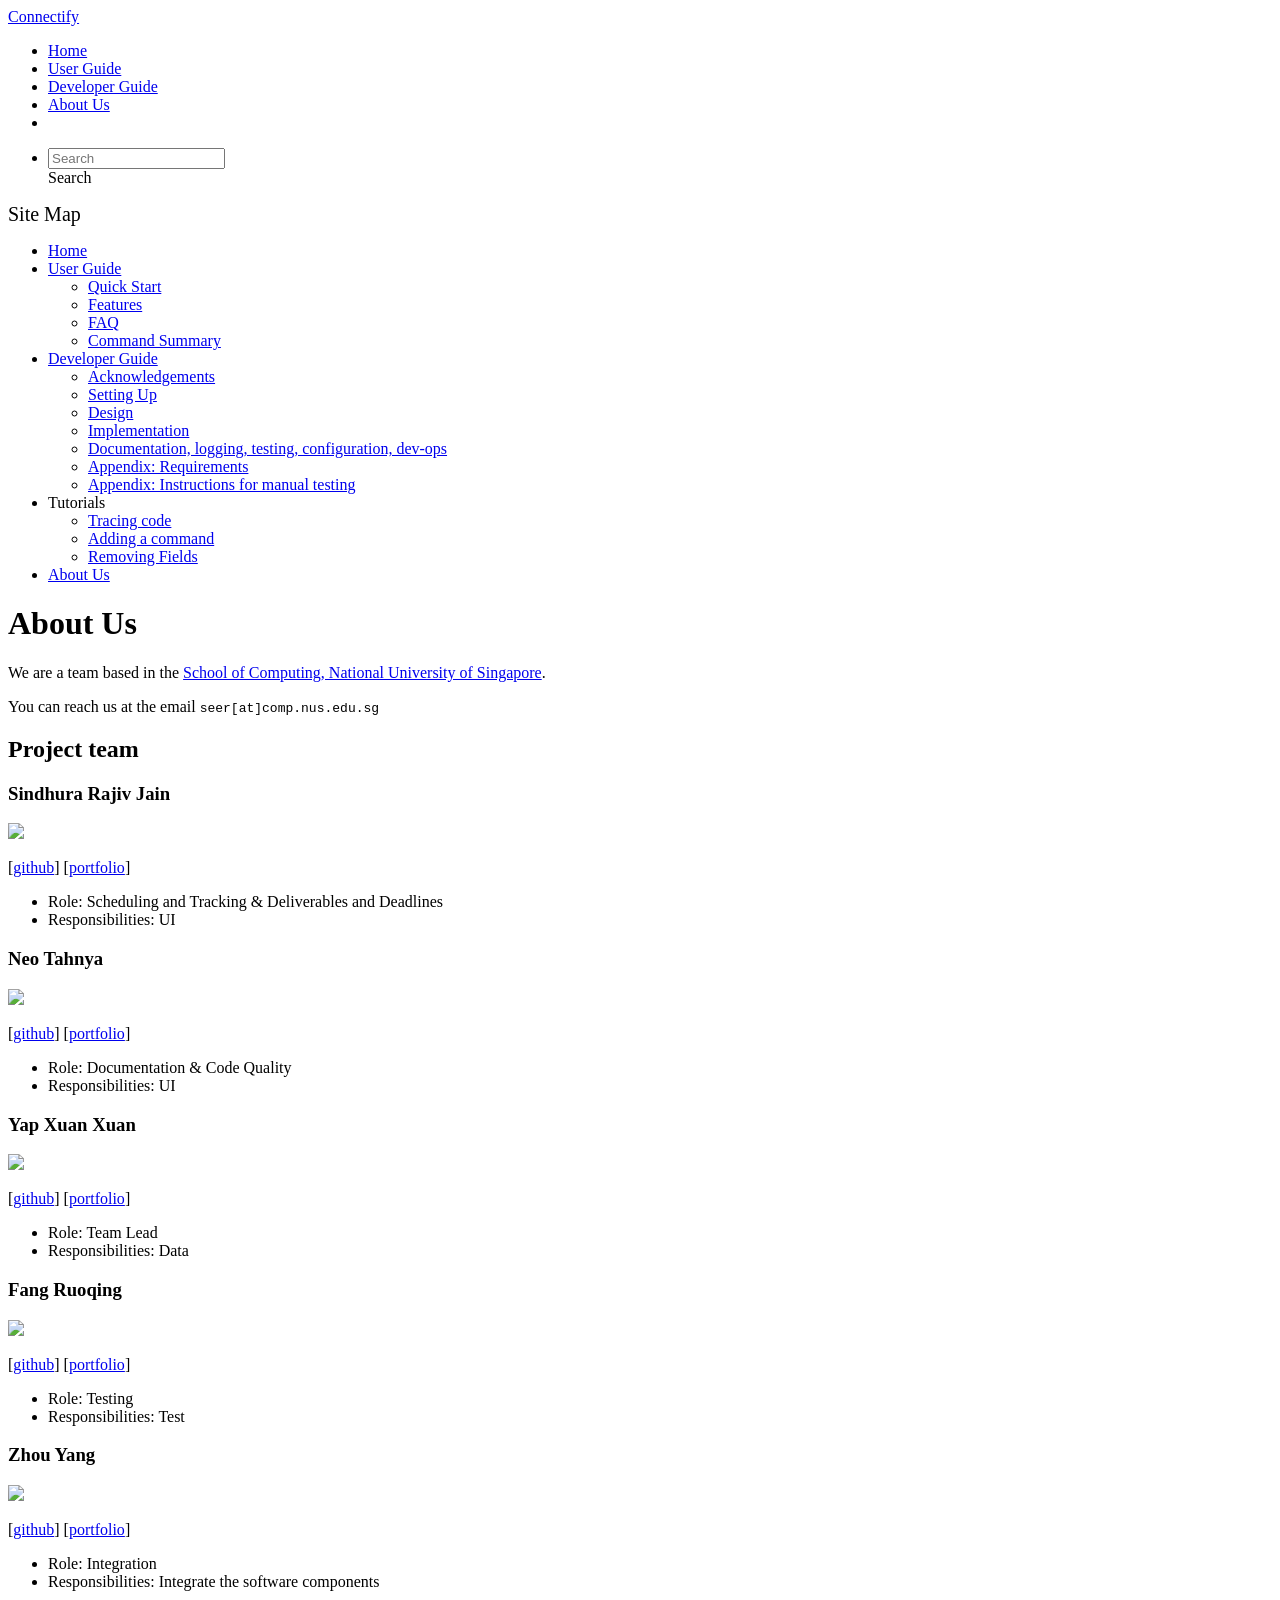
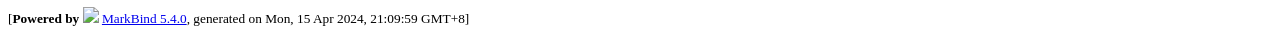
==== commit a7bfc869: "deploy: 6b3ca260cad4f511289517bda65853f576dd555c" ====
--- a/AboutUs.html
+++ b/AboutUs.html
@@ -22,7 +22,7 @@
 <div class="site-nav-dropdown-btn-container" data-v-e6005420><i onclick="handleSiteNavClick(this.parentNode.parentNode, false); event.stopPropagation();" class="site-nav-dropdown-btn-icon" data-v-e6005420><span aria-hidden="true" class="glyphicon glyphicon-menu-down" data-v-e6005420></span></i></div></div><ul class="site-nav-dropdown-container site-nav-list" data-v-e6005420><li data-v-e6005420><div onclick="handleSiteNavClick(this)" class="site-nav-default-list-item site-nav-list-item-1" data-v-e6005420><a href="/tp/tutorials/TracingCode.html" data-v-e6005420>Tracing code</a></div></li> <li data-v-e6005420><div onclick="handleSiteNavClick(this)" class="site-nav-default-list-item site-nav-list-item-1" data-v-e6005420><a href="/tp/tutorials/AddRemark.html" data-v-e6005420>Adding a command</a></div></li> <li data-v-e6005420><div onclick="handleSiteNavClick(this)" class="site-nav-default-list-item site-nav-list-item-1" data-v-e6005420><a href="/tp/tutorials/RemovingFields.html" data-v-e6005420>Removing Fields</a></div></li></ul></li> <li data-v-e6005420><div onclick="handleSiteNavClick(this)" class="site-nav-default-list-item site-nav-list-item-0" data-v-e6005420><a href="/tp/AboutUs.html" data-v-e6005420>About Us</a></div></li> <!----></ul></div></div> <!----></nav> <div id="content-wrapper"><h1 id="about-us">About Us<a href="#about-us" onclick="event.stopPropagation()" class="fa fa-anchor"></a></h1> <p>We are a team based in the <a href="http://www.comp.nus.edu.sg">School of Computing, National University of Singapore</a>.</p> <p>You can reach us at the email <code class="hljs inline no-lang">seer[at]comp.nus.edu.sg</code></p> <h2 id="project-team">Project team<a href="#project-team" onclick="event.stopPropagation()" class="fa fa-anchor"></a></h2> <h3 id="sindhura-rajiv-jain">Sindhura Rajiv Jain<a href="#sindhura-rajiv-jain" onclick="event.stopPropagation()" class="fa fa-anchor"></a></h3> <img src="/tp/images/sindhurajain.png" width="200px"> <p>[<a href="https://github.com/sindhurajain">github</a>]
 [<a href="/tp/team/johndoe.html">portfolio</a>]</p> <ul><li>Role: Scheduling and Tracking &amp; Deliverables and Deadlines</li> <li>Responsibilities: UI</li></ul> <h3 id="neo-tahnya">Neo Tahnya<a href="#neo-tahnya" onclick="event.stopPropagation()" class="fa fa-anchor"></a></h3> <img src="/tp/images/tahnya.png" width="200px"> <p>[<a href="http://github.com/tahnya">github</a>]
 [<a href="/tp/team/johndoe.html">portfolio</a>]</p> <ul><li>Role: Documentation &amp; Code Quality</li> <li>Responsibilities: UI</li></ul> <h3 id="yap-xuan-xuan">Yap Xuan Xuan<a href="#yap-xuan-xuan" onclick="event.stopPropagation()" class="fa fa-anchor"></a></h3> <img src="/tp/images/yapxuanxuan.png" width="200px"> <p>[<a href="http://github.com/yapxuanxuan">github</a>] [<a href="/tp/team/johndoe.html">portfolio</a>]</p> <ul><li>Role: Team Lead</li> <li>Responsibilities: Data</li></ul> <h3 id="fang-ruoqing">Fang Ruoqing<a href="#fang-ruoqing" onclick="event.stopPropagation()" class="fa fa-anchor"></a></h3> <img src="/tp/images/fangruoqing.png" width="200px"> <p>[<a href="http://github.com/FangRuoqing">github</a>]
-[<a href="/tp/team/johndoe.html">portfolio</a>]</p> <ul><li>Role: Testing</li> <li>Responsibilities: Test</li></ul> <h3 id="zhou-yang">Zhou Yang<a href="#zhou-yang" onclick="event.stopPropagation()" class="fa fa-anchor"></a></h3> <img src="/tp/images/samuelzero1.png" width="200px"> <p>[<a href="http://github.com/SamuelZero1">github</a>] [<a href="/tp/team/johndoe.html">portfolio</a>]</p> <ul><li>Role: Integration</li> <li>Responsibilities: Integrate the software components</li></ul></div> <nav id="page-nav" data-v-e6005420><div class="nav-component slim-scroll" data-v-e6005420></div> <!----></nav> <div aria-hidden="true" class="scroll-top-button fa-lg d-print-none" style="display:none;bottom:2%;right:2%;position:fixed;"><i class="fas fa-arrow-circle-up"></i></div></div> <footer><div class="text-center"><small>[<span><strong>Powered by</strong></span> <img src="https://markbind.org/favicon.ico" width="30"> <a href="https://markbind.org/">MarkBind 5.4.0</a>, generated on Mon, 15 Apr 2024, 20:44:59 GMT+8]</small></div></footer></div>
+[<a href="/tp/team/johndoe.html">portfolio</a>]</p> <ul><li>Role: Testing</li> <li>Responsibilities: Test</li></ul> <h3 id="zhou-yang">Zhou Yang<a href="#zhou-yang" onclick="event.stopPropagation()" class="fa fa-anchor"></a></h3> <img src="/tp/images/samuelzero1.png" width="200px"> <p>[<a href="http://github.com/SamuelZero1">github</a>] [<a href="/tp/team/johndoe.html">portfolio</a>]</p> <ul><li>Role: Integration</li> <li>Responsibilities: Integrate the software components</li></ul></div> <nav id="page-nav" data-v-e6005420><div class="nav-component slim-scroll" data-v-e6005420></div> <!----></nav> <div aria-hidden="true" class="scroll-top-button fa-lg d-print-none" style="display:none;bottom:2%;right:2%;position:fixed;"><i class="fas fa-arrow-circle-up"></i></div></div> <footer><div class="text-center"><small>[<span><strong>Powered by</strong></span> <img src="https://markbind.org/favicon.ico" width="30"> <a href="https://markbind.org/">MarkBind 5.4.0</a>, generated on Mon, 15 Apr 2024, 21:09:59 GMT+8]</small></div></footer></div>
 </body><script src="/tp/markbind/js/bootstrap-utility.min.js"></script>
 <script>
   MarkBind.setupWithSearch()
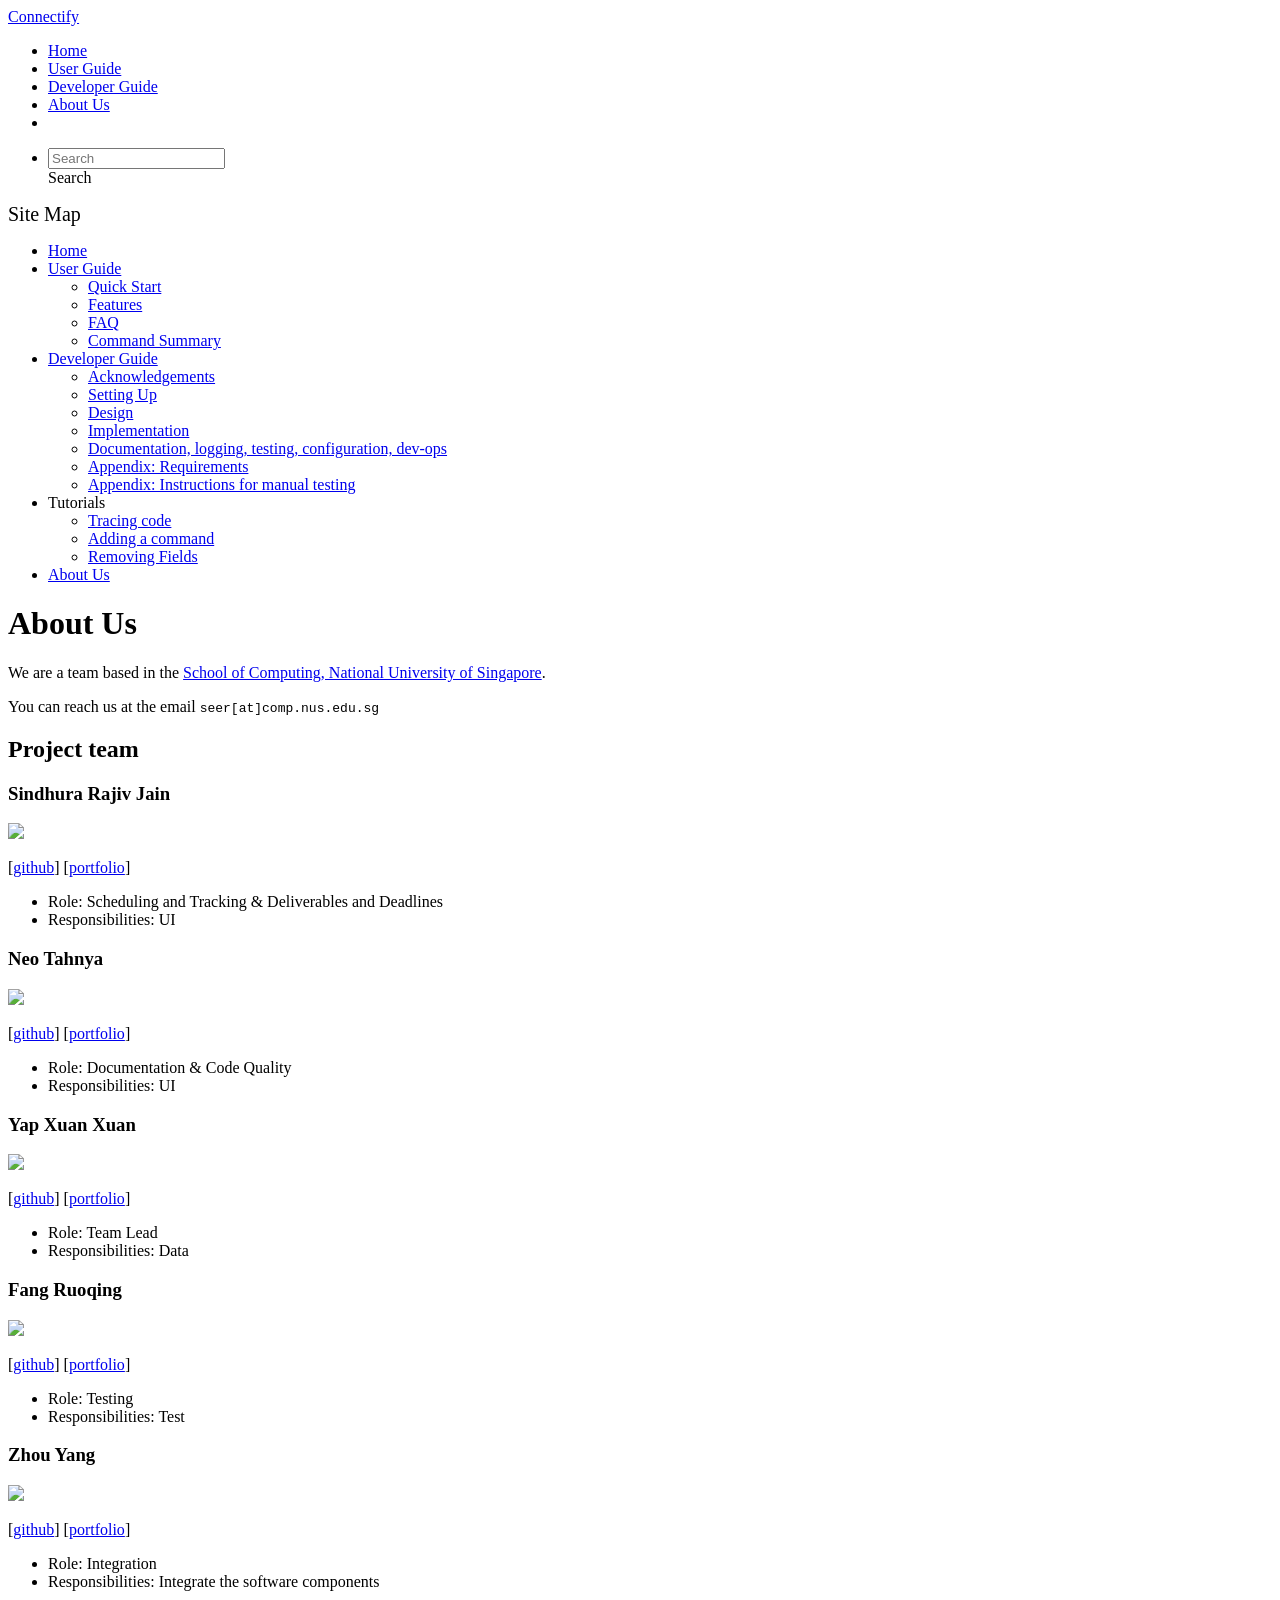
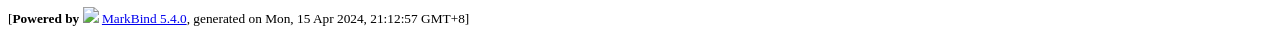
==== commit fdd49213: "deploy: 2058a07511c54a59e532e576841bdcc1b8c7f904" ====
--- a/AboutUs.html
+++ b/AboutUs.html
@@ -22,7 +22,7 @@
 <div class="site-nav-dropdown-btn-container" data-v-e6005420><i onclick="handleSiteNavClick(this.parentNode.parentNode, false); event.stopPropagation();" class="site-nav-dropdown-btn-icon" data-v-e6005420><span aria-hidden="true" class="glyphicon glyphicon-menu-down" data-v-e6005420></span></i></div></div><ul class="site-nav-dropdown-container site-nav-list" data-v-e6005420><li data-v-e6005420><div onclick="handleSiteNavClick(this)" class="site-nav-default-list-item site-nav-list-item-1" data-v-e6005420><a href="/tp/tutorials/TracingCode.html" data-v-e6005420>Tracing code</a></div></li> <li data-v-e6005420><div onclick="handleSiteNavClick(this)" class="site-nav-default-list-item site-nav-list-item-1" data-v-e6005420><a href="/tp/tutorials/AddRemark.html" data-v-e6005420>Adding a command</a></div></li> <li data-v-e6005420><div onclick="handleSiteNavClick(this)" class="site-nav-default-list-item site-nav-list-item-1" data-v-e6005420><a href="/tp/tutorials/RemovingFields.html" data-v-e6005420>Removing Fields</a></div></li></ul></li> <li data-v-e6005420><div onclick="handleSiteNavClick(this)" class="site-nav-default-list-item site-nav-list-item-0" data-v-e6005420><a href="/tp/AboutUs.html" data-v-e6005420>About Us</a></div></li> <!----></ul></div></div> <!----></nav> <div id="content-wrapper"><h1 id="about-us">About Us<a href="#about-us" onclick="event.stopPropagation()" class="fa fa-anchor"></a></h1> <p>We are a team based in the <a href="http://www.comp.nus.edu.sg">School of Computing, National University of Singapore</a>.</p> <p>You can reach us at the email <code class="hljs inline no-lang">seer[at]comp.nus.edu.sg</code></p> <h2 id="project-team">Project team<a href="#project-team" onclick="event.stopPropagation()" class="fa fa-anchor"></a></h2> <h3 id="sindhura-rajiv-jain">Sindhura Rajiv Jain<a href="#sindhura-rajiv-jain" onclick="event.stopPropagation()" class="fa fa-anchor"></a></h3> <img src="/tp/images/sindhurajain.png" width="200px"> <p>[<a href="https://github.com/sindhurajain">github</a>]
 [<a href="/tp/team/johndoe.html">portfolio</a>]</p> <ul><li>Role: Scheduling and Tracking &amp; Deliverables and Deadlines</li> <li>Responsibilities: UI</li></ul> <h3 id="neo-tahnya">Neo Tahnya<a href="#neo-tahnya" onclick="event.stopPropagation()" class="fa fa-anchor"></a></h3> <img src="/tp/images/tahnya.png" width="200px"> <p>[<a href="http://github.com/tahnya">github</a>]
 [<a href="/tp/team/johndoe.html">portfolio</a>]</p> <ul><li>Role: Documentation &amp; Code Quality</li> <li>Responsibilities: UI</li></ul> <h3 id="yap-xuan-xuan">Yap Xuan Xuan<a href="#yap-xuan-xuan" onclick="event.stopPropagation()" class="fa fa-anchor"></a></h3> <img src="/tp/images/yapxuanxuan.png" width="200px"> <p>[<a href="http://github.com/yapxuanxuan">github</a>] [<a href="/tp/team/johndoe.html">portfolio</a>]</p> <ul><li>Role: Team Lead</li> <li>Responsibilities: Data</li></ul> <h3 id="fang-ruoqing">Fang Ruoqing<a href="#fang-ruoqing" onclick="event.stopPropagation()" class="fa fa-anchor"></a></h3> <img src="/tp/images/fangruoqing.png" width="200px"> <p>[<a href="http://github.com/FangRuoqing">github</a>]
-[<a href="/tp/team/johndoe.html">portfolio</a>]</p> <ul><li>Role: Testing</li> <li>Responsibilities: Test</li></ul> <h3 id="zhou-yang">Zhou Yang<a href="#zhou-yang" onclick="event.stopPropagation()" class="fa fa-anchor"></a></h3> <img src="/tp/images/samuelzero1.png" width="200px"> <p>[<a href="http://github.com/SamuelZero1">github</a>] [<a href="/tp/team/johndoe.html">portfolio</a>]</p> <ul><li>Role: Integration</li> <li>Responsibilities: Integrate the software components</li></ul></div> <nav id="page-nav" data-v-e6005420><div class="nav-component slim-scroll" data-v-e6005420></div> <!----></nav> <div aria-hidden="true" class="scroll-top-button fa-lg d-print-none" style="display:none;bottom:2%;right:2%;position:fixed;"><i class="fas fa-arrow-circle-up"></i></div></div> <footer><div class="text-center"><small>[<span><strong>Powered by</strong></span> <img src="https://markbind.org/favicon.ico" width="30"> <a href="https://markbind.org/">MarkBind 5.4.0</a>, generated on Mon, 15 Apr 2024, 21:09:59 GMT+8]</small></div></footer></div>
+[<a href="/tp/team/johndoe.html">portfolio</a>]</p> <ul><li>Role: Testing</li> <li>Responsibilities: Test</li></ul> <h3 id="zhou-yang">Zhou Yang<a href="#zhou-yang" onclick="event.stopPropagation()" class="fa fa-anchor"></a></h3> <img src="/tp/images/samuelzero1.png" width="200px"> <p>[<a href="http://github.com/SamuelZero1">github</a>] [<a href="/tp/team/johndoe.html">portfolio</a>]</p> <ul><li>Role: Integration</li> <li>Responsibilities: Integrate the software components</li></ul></div> <nav id="page-nav" data-v-e6005420><div class="nav-component slim-scroll" data-v-e6005420></div> <!----></nav> <div aria-hidden="true" class="scroll-top-button fa-lg d-print-none" style="display:none;bottom:2%;right:2%;position:fixed;"><i class="fas fa-arrow-circle-up"></i></div></div> <footer><div class="text-center"><small>[<span><strong>Powered by</strong></span> <img src="https://markbind.org/favicon.ico" width="30"> <a href="https://markbind.org/">MarkBind 5.4.0</a>, generated on Mon, 15 Apr 2024, 21:12:57 GMT+8]</small></div></footer></div>
 </body><script src="/tp/markbind/js/bootstrap-utility.min.js"></script>
 <script>
   MarkBind.setupWithSearch()
